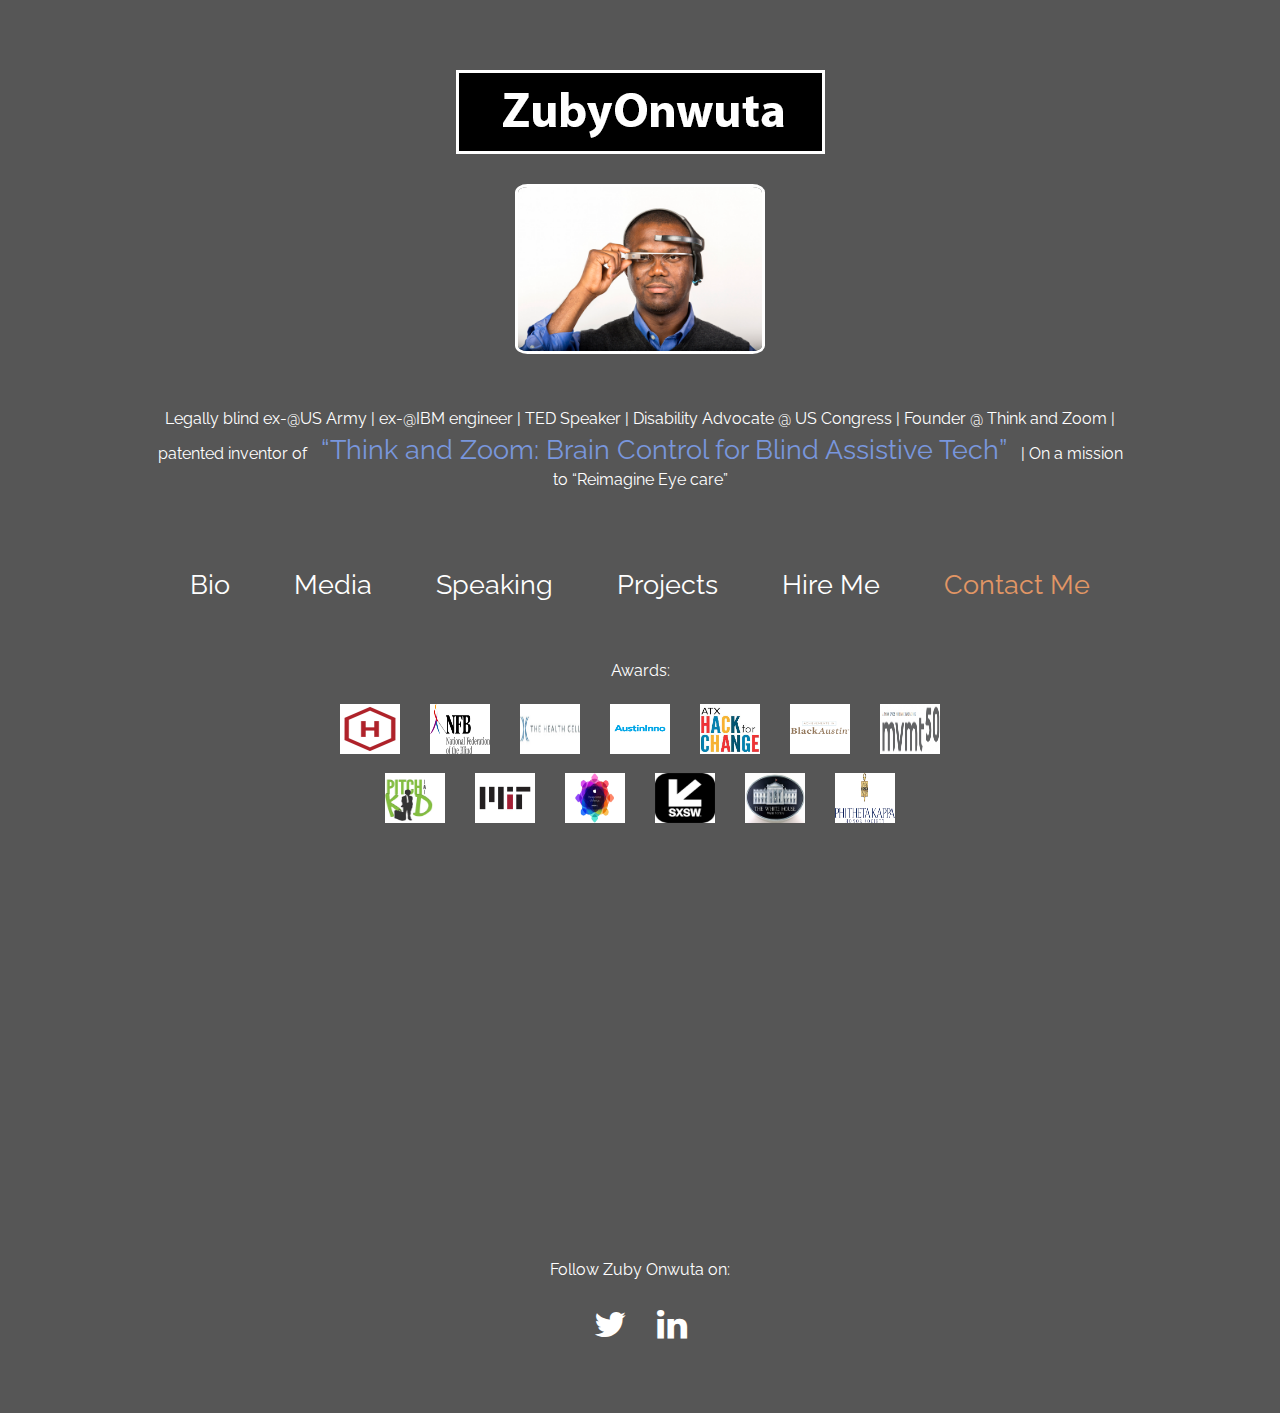
==== index.html @ 1a158c96 "first commit for all files" ====
<!DOCTYPE html>
<head>
  <!--[if IE 8]> <html lang="en" class="ie8"> <![endif]-->  
  <!--[if IE 9]> <html lang="en" class="ie9"> <![endif]-->  
  <!--[if !IE]><!--> <html lang="en"> <!--<![endif]-->
  <meta http-equiv="Content-Type" content="text/html; charset=UTF-8">
  <title>Zuby Onwuta</title>

  <!-- Meta -->
  <meta charset="utf-8">
  <meta http-equiv="X-UA-Compatible" content="IE=edge">
  <meta name="viewport" content="width=device-width, initial-scale=1.0">
  <meta name="description" content="">
  <meta name="author" content="">    
  <link rel="shortcut icon" href="">  

  <!-- Global CSS -->
  <link rel="stylesheet" href="assets/css/bootstrap.min.css">   

  <!-- Plugins CSS -->    
  <link href="assets/fonts/font-awesome-4/css/font-awesome.min.css" rel="stylesheet">
  <link rel="stylesheet" href="assets/css/flexslider.css">

  <!-- Site CSS -->
  <link rel="stylesheet" href="assets/css/styles.css">
  <link href='http://fonts.googleapis.com/css?family=Raleway:400,300,200,500,600,700' rel='stylesheet' type='text/css'>

  <!-- HTML5 shim and Respond.js IE8 support of HTML5 elements and media queries -->
    <!--[if lt IE 9]>
      <script src="https://oss.maxcdn.com/libs/html5shiv/3.7.0/html5shiv.js"></script>
      <script src="https://oss.maxcdn.com/libs/respond.js/1.4.2/respond.min.js"></script>
      <![endif]-->
    </head>
    <body class="main-page">
      <div class="wrapper">
        <div class="activity-page container">
          <div class="row">

            <div class="activity-wrapper">
             <div class="page-title text-center logo-wrap">
              <a href="index.html">
                <img src = "assets/images/logo.png">
              </a>
            </div>

            <div class="profile-pic">
              <img src="assets/images/zubypic.jpg" class="dp" alt="Photo of Zuby Onwuta">
            </div>

            <div class="link-wrapper description">
              <ul>
               <li>
                Legally blind ex-@US Army | ex-@IBM engineer | 
                TED Speaker | Disability Advocate @ US Congress | Founder @ Think and Zoom | patented inventor of <a href="https://blndedmedia.com/legally-blind-vetern-patents-brain-control-tool/">“Think and Zoom: Brain Control for Blind Assistive Tech”</a> | On a mission to “Reimagine Eye care” 
              </li>
            </ul>
          </div>

        <div class="link-wrapper">
          <ul>
            <li>
              <a href="bio.html" target = "_self">Bio</a>
            </li>
            <li>
              <a href="articles.html" target = "_self">Media</a>
            </li>
            <li>
              <a href="speaking.html" target = "_self">Speaking</a>
            </li>
            <li>
              <a href="projects.html" target = "_self">Projects</a>
            </li>
            <li>
              <a href="hire.html" target = "_self">Hire Me</a>
            </li>
            <li>
              <a href="https://goo.gl/forms/Ng0F8QT2XyTy3moc2" target = "_self" style="color: #e29665;">Contact Me</a>
            </li>
          </ul> 
        </div>

        <div class="soc-icons" style="margin-bottom: 50px;">
          <center>
              <p>
               Awards:
              </p>
              <ul>
                <li>
                  <a href="speaking.html#Awards"><img src="assets/images/hive.png" class="award-icon"></a>
                </li>
                <li>
                  <a href="speaking.html#Awards"><img src="assets/images/nfb_logo_color.gif" class="award-icon"></a>
                </li>
                <li>
                  <a href="speaking.html#Awards"><img src="assets/images/cell.jpeg" class="award-icon"></a>
                </li>
                <li>
                  <a href="speaking.html#Awards"><img src="assets/images/austinblue.png" class="award-icon"></a>
                </li>
                <li>
                  <a href="speaking.html#Awards"><img src="assets/images/hack.jpeg" class="award-icon"></a>
                </li>
                <li>
                  <a href="speaking.html#Awards"><img src="assets/images/austinxx.png" class="award-icon"></a>
                </li>
                <li>
                  <a href="speaking.html#Awards"><img src="assets/images/pitchblack.png" class="award-icon"></a>
                </li>
              </ul>

          </center>
          <center>
              <ul>
                <li>
                  <a href="speaking.html#Awards"><img src="assets/images/pitchakid.jpg" class="award-icon"></a>
                </li>
                <li>
                  <a href="speaking.html#Awards"><img src="assets/images/MIT3.jpg" class="award-icon"></a>
                </li>
                <li>
                  <a href="speaking.html#Awards"><img src="assets/images/topic-wwdc-2015.jpg" class="award-icon"></a>
                </li>
                <li>
                  <a href="speaking.html#Awards"><img src="assets/images/XSXW.jpeg" class="award-icon"></a>
                </li>
                <li>
                  <a href="speaking.html#Awards"><img src="assets/images/wh.jpg" class="award-icon"></a>
                </li>
                <li>
                  <a href="speaking.html#Awards"><img src="assets/images/PhiThetaKappa.png" class="award-icon"></a>
                </li>
              </ul>

          </center>
        </div>

        <div class="vids" style="margin-bottom: 30px;">
          <div class="col-md-6">
            <!-- displays youtube channel for zubyonwuta -->
            ​<iframe width="470" height="325" src="https://www.youtube.com/embed/videoseries?list=UUQDlEUTzfnm-e0fxmAAr1wQ" frameborder="0" allow="autoplay; encrypted-media" allowfullscreen style="margin-bottom: 50px;"></iframe> 
          </div>
          <div class="col-md-6">
            <!-- displays youtube channel for Thinkandzoom -->
            ​<iframe width="470" height="325" src="https://www.youtube.com/embed/videoseries?list=UU9BymbuMpeyjeSW3FnrECHg" frameborder="0" allow="autoplay; encrypted-media" allowfullscreen style="margin-bottom: 50px;"></iframe>
          </div>
        </div>



        <div class="soc-icons">
         <center>
           <p>
             Follow Zuby Onwuta on:
           </p>
           <ul>

             <li>
              <a href="https://twitter.com/ZubyOnwuta" target="_blank"><i class = "fa fa-twitter"></i></a>
            </li>
            <li>
              <a href="https://www.linkedin.com/in/zubyonwuta" target="_blank"><i class = "fa fa-linkedin"></i></a>
            </li>
          </ul>

        </center>
      </div>
    </div>     
  </div>  
</div>
</div>              
<script type="text/javascript" src="assets/js/jquery-1.11.1.min.js"></script>
<script type="text/javascript" src="assets/js/jquery-migrate-1.2.1.min.js"></script>
<script type="text/javascript" src="assets/js/bootstrap.min.js"></script> 
<script type="text/javascript" src="assets/js/bootstrap-hover-dropdown.min.js"></script>     
<script type="text/javascript" src="assets/js/main.js"></script>
</body>
</html>
---- assets/css/styles.css ----
body{
  font-family: Raleway, arial, sans-serif;
  color: #444444;
  font-size: 16px;
  -webkit-font-smoothing: antialiased;
  -moz-osx-font-smoothing: grayscale;
}

h1, h2, h3, h4, h5, h6, a, p{
  font-family: Raleway, arial, sans-serif;
}

p {
  margin-bottom: 15px;
  line-height: 1.5;
}
a {
  color: #ec6952;
  -webkit-transition: all 0.4s ease-in-out;
  -moz-transition: all 0.4s ease-in-out;
  -ms-transition: all 0.4s ease-in-out;
  -o-transition: all 0.4s ease-in-out;
}
a:hover {
  text-decoration: underline;
  color: #e74124;
}
.btn,
a.btn {
  -webkit-transition: all 0.4s ease-in-out;
  -moz-transition: all 0.4s ease-in-out;
  -ms-transition: all 0.4s ease-in-out;
  -o-transition: all 0.4s ease-in-out;
  font-weight: bold;
}

.btn{
  -webkit-border-radius: 3px !important;
  -moz-border-radius: 3px !important;
  -ms-border-radius: 3px !important;
  -o-border-radius: 3px !important;
  border-radius: 3px !important;
}
.btn .fa,
a.btn .fa {
  color: #fff;
  margin-right: 5px;
}
a.btn-cta,
.btn-cta {
  padding: 16px 42px;
}
a.btn-cta-primary,
.btn-cta-primary {
  border: 1px solid #d6a73a;
  background: #d6a73a;
  font-weight: bold;
  color: #fff;
  font-size: 19px;
  padding: 14px 44px !important;
  -webkit-border-radius: 50px !important;
  -moz-border-radius: 50px !important;
  border-radius: 50px !important;
}

.button-margin{
    margin: 5px !important;
}

a.btn-cta-primary:hover,
.btn-cta-primary:hover {
  background: #B38A58;
  border: 1px solid #B38A58;
  color: #fff;
}
a.btn-cta-secondary,
.btn-cta-secondary {
  background: none;
  border: 1px solid #ec6952;
  color: #ec6952;
}
a.btn-cta-secondary:hover,
.btn-cta-secondary:hover {
  background: #B38A58;
  border: 1px solid #B38A58;
  color: #fff;
}
a.btn-ghost,
.btn-ghost {
  background: none;
  border: 1px solid #fff;
  color: #fff !important;
  padding: 8px 20px;
  vertical-align: middle;
}
a.btn-ghost:hover,
.btn-ghost:hover {
  background: #4a6781;
  border: 1px solid #4a6781;
  color: #fff;
}
a.btn-ghost .fa,
.btn-ghost .fa {
  margin-right: 10px;
  font-size: 22px;
}
a.btn-ghost .text,
.btn-ghost .text {
  position: relative;
  top: -2px;
}
.highlight {
  color: #ec6952;
}

.input-controls{
    display: block;
    width: 100%;
    height: 48px !important;
    padding: 14px 12px;
    font-size: 14px;
    line-height: 1.42857143;
    color: #555;
    background-color: #fff;
    background-image: none;
    border: 2px solid #ccc;
    border-radius: 4px;
    margin-bottom: 20px;
}

.bootstrap-select.btn-group .dropdown-menu{
   height: 150px !important;
}

.textarea-controls{
    display: block;
    width: 100%;
    height: 148px !important;
    padding: 14px 12px;
    font-size: 14px;
    line-height: 1.42857143;
    color: #555;
    resize: none;
    background-color: #fff;
    background-image: none;
    border: 2px solid #ccc;
    border-radius: 4px;
    margin-bottom: 14px;
}

.textarea-controls2{
    display: block;
    width: 100%;
    height: 80px !important;
    padding: 14px 12px;
    font-size: 14px;
    line-height: 1.42857143;
    color: #555;
    resize: none;
    background-color: #f6f6f6;
    background-image: none;
    border: 2px solid #ccc;
    border-radius: 4px;
}

.textarea-controls2:focus{
    display: block;
    width: 100%;
    height: 80px !important;
    padding: 14px 12px;
    font-size: 14px;
    line-height: 1.42857143;
    color: #555;
    resize: none;
    background-color: #fff;
    background-image: none;
    border: 2px solid #ccc;
    border-radius: 4px;
}



.form-control {
  -webkit-box-shadow: none;
  -moz-box-shadow: none;
  box-shadow: none;
  height: 40px;
  border-color: #eeeeee;
}
.form-control::-webkit-input-placeholder {
  /* WebKit browsers */
  color: #a6a6a6;
}
.form-control:-moz-placeholder {
  /* Mozilla Firefox 4 to 18 */
  color: #a6a6a6;
}
.form-control::-moz-placeholder {
  /* Mozilla Firefox 19+ */
  color: #a6a6a6;
}
.form-control:-ms-input-placeholder {
  /* Internet Explorer 10+ */
  color: #a6a6a6;
}
.form-control:focus {
  border-color: #e1e1e1;
  -webkit-box-shadow: none;
  -moz-box-shadow: none;
  box-shadow: none;
}
.text-highlight {
  color: #952410;
}
input[type="submit"],
input[type="button"] {
  appearance: none;
  /* for mobile safari */
}
#topcontrol {
  background: #5d80a1;
  color: #fff;
  text-align: center;
  display: inline-block;
  width: 35px;
  height: 35px;
  border: none;
  -webkit-border-radius: 50%;
  -moz-border-radius: 50%;
  -ms-border-radius: 50%;
  -o-border-radius: 50%;
  border-radius: 50%;
  -moz-background-clip: padding;
  -webkit-background-clip: padding-box;
  background-clip: padding-box;
  -webkit-transition: all 0.4s ease-in-out;
  -moz-transition: all 0.4s ease-in-out;
  -ms-transition: all 0.4s ease-in-out;
  -o-transition: all 0.4s ease-in-out;
  z-index: 30;
}
#topcontrol:hover {
  background: #384d60;
}
#topcontrol .fa {
  position: relative;
  top: 3px;
  font-size: 25px;
}
.video-container iframe {
  max-width: 100%;
}
/* ======= Header ======= */
.header {
  color: #fff;
  width: 100%;
  position: relative;
  z-index: 40;
  height: 80px;
  background: #45392e;
    border-bottom: 3px solid #271D14;
}
.header.navbar-fixed-top {
  min-height: 80px;
  top: 0;
}
.header.navbar-fixed-top .main-nav .nav .nav-item a {
  color: #ffffff;
  font-weight: bold;
  -webkit-opacity: 1;
  -moz-opacity: 1;
  opacity: 1;
}
.header.navbar-fixed-top .main-nav .nav .nav-item.nav-item-cta a.btn-cta-secondary {
  background: #ff8c56;
  border-color: #ff8c56;
}
.header.navbar-fixed-top .main-nav .nav .dropdown-menu a {
  color: #333;
}
.header h1.logo {
  font-family: "Roboto Slab", arial, sans-serif;
  margin-top: 0;
  margin-bottom: 0;
  font-weight: bold;
  font-size: 15px;
  float: left;
  padding-top: 3px;
}
.header h1.logo a {
  color: #fff;
  padding: 7px;
  display: inline-block;
  text-align: center;
  line-height: 1.4;
  max-width: 257px;
  /*background: #ec6952;*/
  -webkit-border-top-right-radius: 0;
  -webkit-border-bottom-right-radius: 4px;
  -webkit-border-bottom-left-radius: 4px;
  -webkit-border-top-left-radius: 0;
  -moz-border-radius-topright: 0;
  -moz-border-radius-bottomright: 4px;
  -moz-border-radius-bottomleft: 4px;
  -moz-border-radius-topleft: 0;
  border-top-right-radius: 0;
  border-bottom-right-radius: 4px;
  border-bottom-left-radius: 4px;
  border-top-left-radius: 0;
  -moz-background-clip: padding;
  -webkit-background-clip: padding-box;
  background-clip: padding-box;
  -webkit-transition: color 0.4s ease-in-out;
  -moz-transition: color 0.4s ease-in-out;
  -ms-transition: color 0.4s ease-in-out;
  -o-transition: color 0.4s ease-in-out;
  position: relative;
  font-size: 20px;
}

.header h1.logo a img{
  max-width: 100%;
}

.header h1.logo a:hover {
  text-decoration: none;
}
.header h1.logo .logo-title {
  vertical-align: middle;
  line-height: 1.6;
}
.header .main-nav {
  margin-top: 16px;
}
.header .main-nav .navbar-toggle {
  margin-right: 0;
  margin-top: 0;
  background: none;
  position: absolute;
  right: 10px;
  top: 20px;
  border: 2px solid #fff;
}
.header .main-nav .navbar-toggle:focus {
  outline: none;
}
.header .main-nav .navbar-toggle .icon-bar {
  background-color: rgba(255, 255, 255, 0.6);
  height: 3px;
}
.header .main-nav .navbar-toggle:hover .icon-bar {
  background-color: #fff;
}
.header .main-nav .nav .nav-item {
  font-weight: normal;
  text-transform: uppercase;
  font-size: 13px;
  margin-right: 15px;
}
.header .main-nav .nav .nav-item.active a {
  color: #ec6952;
  background: none;
  font-weight: bold;
}
.header .main-nav .nav .nav-item.nav-item-cta a.btn-cta-secondary {
  border: 1px solid #ff8c56;
  background: #ff8c56;
  color: #fff;
  padding: 8px 10px;
  margin-top: 5px;
  font-weight: bold;
  font-size: 13px;
}
.header .main-nav .nav .nav-item.nav-item-cta a.btn-cta-secondary:hover {
  border: 1px solid #ec6952;
  background: #ec6952;
}
.header .main-nav .nav .nav-item a {
  color: #ffffff;
  font-weight: bold;
  font-size: 14px;
}
.header .main-nav .nav .nav-item a:hover {
  color: #ffffff;
  background: none;
}
.header .main-nav .nav .nav-item a:focus {
  outline: none;
  background: none;
}
.header .main-nav .nav .nav-item a:active {
  outline: none;
  background: none;
}
.header .main-nav .nav .nav-item.active {
  color: #ec6952;
}
.header .main-nav .nav .nav-item.last {
  margin-right: 0;
}
.header .main-nav .nav.active {
  position: relative;
}
.header .main-nav .nav.active > a {
  background: #e74124;
  color: #fff;
  color: rgba(255, 255, 255, 0.8);
}
.header .main-nav .nav.active > a:before {
  content: "\f0d8";
  position: absolute;
  bottom: -8px;
  left: 0;
  text-align: center;
  font-family: FontAwesome;
  display: block;
  font-size: 12px;
  width: 100%;
}

.mini-text{
   text-align: center;
font-size: 16px;
padding-bottom: 2px;
font-weight: 600;

}

.resources-wrapper{
  border: 1px solid #f6f6f6;
  margin: 10px 0px;
  min-height: 200px;
  padding: 10px 0px 20px 0;
}

.resource-title {
background: #f6f6f6;
padding: 11px 11px 15px;
font-weight: bold;
font-size: 22px;
margin-top: 0px;
color: #047ea7;
}

.course-desc {
margin: 10px;
font-size: 15px;
}

.vid-wrapper{
padding: 20px;
text-align: center;
border: 1px solid #e8e8e8;
background: #f2f2f2;
margin: 10px;
}

.outline-wrapper{
  padding: 4px;
text-align: left;
border: 1px solid #f6f6f6;
margin: 10px;
overflow: hidden;
}

.outline-wrapper h5{
 font-weight: bold;
 color: #333;
 margin-left: 10px;
}

.outline-wrapper p{
 font-weight: normal;
 color: #333;
 margin-left: 10px;
}


.folders-wrapper{
  padding: 4px;
text-align: center;
border: 1px solid #f6f6f6;
margin: 10px;
overflow: hidden;
background: #f6f6f6;
}

.folders-wrapper div div{
  padding: 20px;
 text-align: center;
 border: 1px solid #e8e8e8;
 background: #ffffff;
 margin: 10px 0;
 -webkit-border-radius: 5px;
-moz-border-radius: 5px;
border-radius: 5px;
}

.folders-wrapper div div a{
  color: #999;
  text-decoration: none;
}

.folder-icon {
font-size: 153px;
color: #999;
}

.folder-icon:hover{
  color: #ec6952;
}

.file-link{
  margin: 12px;
  color: #333;
  text-decoration: none;
}


.file-link:hover{
  margin: 12px;
  color: #ec6952;
  text-decoration: none;
}

.view-summary-link{
  margin: 12px;
  color: #333;
  text-decoration: none;
}

.view-summary-link:hover{
  margin: 12px;
  color: #ec6952;
  text-decoration: none;
}

.folder-name{
  margin: 12px;
  color: #333;
  font-weight: bold;
  text-decoration: none;
}

.folder-name:hover{
  margin: 12px;
  color: #ec6952;
  font-weight: bold;
  text-decoration: none !important;
}

.setting-form-wrap h1{
  border-bottom: 1px solid #e8e8e8;
  padding-bottom: 14px;
  margin-bottom: 19px;

}


.add-task-form {
  border: 1px solid #e8e8e8;
  padding: 28px;
  background: #ffffff;
  margin: 13px;
  -webkit-border-radius: 6px;
-moz-border-radius: 6px;
border-radius: 6px;
}

.enrolled-user-img {
width: 40px;
height: 40px;
margin-right: 10px;
border: 4px solid #ec6952;
-webkit-border-radius: 360px;
-moz-border-radius: 360px;
border-radius: 360px;
}

.modal-body {
  background: #f6f6f6;
}

.tb-margin{
  margin: 10px;
}

.table-bordered>thead>tr>th, .table-bordered>tbody>tr>th, .table-bordered>tfoot>tr>th, .table-bordered>thead>tr>td, .table-bordered>tbody>tr>td, .table-bordered>tfoot>tr>td {
border: 1px solid #f6f6f6;
}
.table>thead>tr>th {
vertical-align: bottom;
border-bottom: 2px solid #f6f6f6;
}

.table>thead>tr>th, .table>tbody>tr>th, .table>tfoot>tr>th, .table>thead>tr>td, .table>tbody>tr>td, .table>tfoot>tr>td {
vertical-align: baseline !important;
}

.table-bordered {
border: 2px solid #f6f6f6;
}

.file-link i{
  margin-right: 5px;
  font-size: 29px;
}


.add-btn{
float: right;
font-size: 15px;
background: #ec6952;
color: #fff;
text-decoration: none;
-webkit-border-radius: 3px;
-moz-border-radius: 3px;
border-radius: 3px;
padding: 7px 13px;
}

.add-btn:hover{
float: right;
font-size: 15px;
background: #047ea7;
color: #fff;
text-decoration: none;
-webkit-border-radius: 3px;
-moz-border-radius: 3px;
border-radius: 3px;
padding: 7px 13px;
}

.mini-text2{
   text-align: center;
font-size: 16px;
padding-bottom: 2px;
font-weight: 100;
color: #333;

}

.buz-main-wrap {
padding: 0px;
min-height: 103px;
overflow: hidden;
margin-top: 13px;
}

.buz-main-wrap ul {
display: block;
padding-left: 0px;
}


.buz-main-wrap ul li:first-child {
border-top: none;
}

.buz-main-wrap ul li {
display: block;
list-style: none;
border-bottom: 1px solid #e8e8e8;
border-top: 1px solid #e8e8e8;
}

.buz-main-wrap ul li.active a {
display: block;
color: #ffffff;
list-style: none;
font-weight: bold;
font-size: 15px;
}

.buz-main-wrap ul li.active a {
  border: none !important;
}

.nav-tabs>li.active>a {
background: #1d1c1c !important;
font-weight: bold;
font-size: 18px;
color: #ffffff !important;
padding: 15px;
}

.nav-tabs>li.active>a:hover {
background: #1d1c1c !important;
font-weight: bold;
font-size: 18px;
color: #ffffff !important;
border: none !important;

}

.nav-tabs>li.active>a:visited {
background: #1d1c1c !important;
font-weight: bold;
font-size: 18px;
color: #ffffff !important;
border: none !important;

}

.nav-tabs>li.active>a:focus {
background: #1d1c1c !important;
font-weight: bold;
font-size: 18px;
color: #ffffff !important;
padding: 15px;
border: none !important;
}

.nav-tabs>li>a:hover {
  border-color: none !important;
}

.week-select{
  width: 100% !important;
  height: 40px;
  margin-bottom: 10px !important;
}

.category-select{
  width: 100% !important;
  height: 40px;
  margin-bottom: 10px !important;
}

.dropdown-menu>.active>a, .dropdown-menu>.active>a:hover, .dropdown-menu>.active>a:focus {
color: #fff;
text-decoration: none;
background-color: #BD9A70;
outline: 0;
}

.btn-default:hover, .btn-default:focus, .btn-default:active, .btn-default.active, .open>.dropdown-toggle.btn-default {
color: #333;
background-color: #ffffff;
border-color: #e8e8e8;
}

.btn-default {
color: #666 !important;
background: #fff;
border: 2px solid #e8e8e8;
height: 48px !important;

}

.filter-option{
   color: #999 !important;
   font-weight: normal;
   font-size: 16px;
}


.active-user-img{
  padding: 6px !important;
}

.active-user-img img{
width: 40px;
height: 40px;
margin-right: 10px;
border: 4px solid #ffffff;
-webkit-border-radius: 360px;
-moz-border-radius: 360px;
border-radius: 360px;
}

.header .main-nav .nav.active > a.dropdown-toggle:before {
  display: none;
}
.header .main-nav .nav.open a {
  background: none;
}
.header .main-nav .nav .dropdown-menu {
  -webkit-border-radius: 4px;
  -moz-border-radius: 4px;
  -ms-border-radius: 4px;
  -o-border-radius: 4px;
  border-radius: 4px;
  -moz-background-clip: padding;
  -webkit-background-clip: padding-box;
  background-clip: padding-box;
  margin: 0;
  border: none;
  text-transform: none;
  min-width: 180px;
  background: #ffffff;
}
.header .main-nav .nav .dropdown-menu:before {
  content: "";
  display: block;
  width: 0;
  height: 0;
  border-left: 10px solid transparent;
  border-right: 10px solid transparent;
  border-bottom: 10px solid #ffffff;
  position: absolute;
  right: 30px;
  top: -10px;
}
.header .main-nav .nav .dropdown-menu a {
  padding: 8px 20px;
  color: #333;
  -webkit-opacity: 1;
  -moz-opacity: 1;
  opacity: 1;
}
.header .main-nav .nav .dropdown-menu a:hover {
  background: #d6a73a;
  color: #fff;
}
/* Override bootstrap default */
.nav .open > a,
.nav .open > a:hover,
.nav .open > a:focus {
  background: none;
}
/* ======= Headline Background & Slideshow ======= */
.bg-slider-wrapper {
  content: "";
  position: fixed;
  width: 100%;
  top: 0;
  left: 0;
  height: 680px;
  background: #373737;
}
.bg-slider-wrapper .flexslider {
  margin: 0;
  -webkit-box-shadow: none;
  -moz-box-shadow: none;
  box-shadow: none;
  border: none;
  -webkit-border-radius: 0;
  -moz-border-radius: 0;
  -ms-border-radius: 0;
  -o-border-radius: 0;
  border-radius: 0;
  -moz-background-clip: padding;
  -webkit-background-clip: padding-box;
  background-clip: padding-box;
}
.bg-slider-wrapper .flexslider .slide {
  display: block;
  height: 680px;
}
.bg-slider-wrapper .flexslider .slide.slide-1 {
  background: #253340 url('../images/nimde-hero.png') no-repeat 50% top;
  -webkit-background-size: cover;
  -moz-background-size: cover;
  -o-background-size: cover;
  background-size: cover;
}
.bg-slider-wrapper .flexslider .slide.slide-2 {
  background: #253340 url('../images/slider1a.png') no-repeat 50% top;
  -webkit-background-size: cover;
  -moz-background-size: cover;
  -o-background-size: cover;
  background-size: cover;
}
.bg-slider-wrapper .flexslider .slide.slide-3 {
  background: #253340 url('../images/slider1.png') no-repeat 50% top;
  -webkit-background-size: cover;
  -moz-background-size: cover;
  -o-background-size: cover;
  background-size: cover;
}
.bg-slider-wrapper .flexslider .flex-control-nav {
  z-index: 30;
  bottom: 30px;
  position: relative;
}
.bg-slider-wrapper .flexslider .flex-control-nav li a {
  background: #999999;
}
.bg-slider-wrapper .flexslider .flex-control-nav li a.flex-active {
  background: #bfbfbf;
}
.headline-bg {
  position: absolute;
  width: 100%;
  top: 0;
  left: 0;
  height: 500px;
  background: #253340 url('../images/bg-header-small-1.jpg') no-repeat 50% top;
  -webkit-background-size: cover;
  -moz-background-size: cover;
  -o-background-size: cover;
  background-size: cover;
}
.headline-bg.pricing-headline-bg {
  background-image: url('../images/bg-header-small-2.jpg');
}
.headline-bg.contact-headline-bg {
  background-image: url('../images/bg-header-small-3.jpg');
}
.headline-bg.about-headline-bg {
  background-image: url('../images/bg-header-small-4.jpg');
}
/* ======= Promo ======= */
.promo {
  padding-top: 120px;
  position: relative;
  color: #fff;
  margin-bottom: 80px;
  height: 466px;
  z-index: 10;
}
.promo .title {
  font-size: 52px;
  margin-bottom: 8px;
  margin-top: 0;
  font-weight: 900;
  text-shadow: none;
  text-transform: uppercase;
}
.promo.section .intro {
  /*max-width: 600px;*/
  margin: 0 auto;
  margin-bottom: 30px;
  text-align: left;
float: left;
display: block;
clear: both;
font-size: 31px;
line-height: 1.1;
padding-right: 62px;
color: #ffffff !important;
font-weight: normal;
}

.button-p {
    clear: both;
}

.promo .btn-cta {
  font-size: 22px;
}
.promo .btn-link {
  color: #fff;
  font-weight: bold;
  text-transform: uppercase;
  font-size: 12px;
  -webkit-opacity: 0.7;
  -moz-opacity: 0.7;
  opacity: 0.7;
  text-decoration: none;
}
.promo .btn-link:hover {
  -webkit-opacity: 1;
  -moz-opacity: 1;
  opacity: 1;
  text-decoration: none;
}
.promo .btn-link:focus {
  outline: none;
}
.promo .btn-link .fa {
  margin-right: 5px;
  font-size: 18px;
  position: relative;
  top: 2px;
}
/* ======= sections-wrapper ======= */
.sections-wrapper {
  background: #fff;
  z-index: 20;
  position: relative;
}
.section .intro {
  max-width: 700px;
  margin: 0 auto;
  margin-bottom: 60px;
  color: #fff;
  font-size: 27px;
line-height: 1.2;
padding-right: 62px;
}
.section-on-bg .title {
  color: #fff;
}
.section-on-bg .intro {
  color: #fff;
  -webkit-opacity: 0.8;
  -moz-opacity: 0.8;
  opacity: 0.8;
}

/*========= header animation ==========*/

.animated2{
  -webkit-animation-duration:.4s;
  animation-duration:.4s;
  -webkit-animation-delay:0s;
  animation-delay:0s;
  -webkit-animation-fill-mode:both;
  animation-fill-mode:both
}

@-webkit-keyframes fadeOut{0%
  {opacity:1}100%{opacity:0}}
@keyframes fadeOut{0%{opacity:1}100%{opacity:0}}
.fadeOut{-webkit-animation-name:fadeOut;animation-name:fadeOut}
/* ======================================*/


/* ======= the-main-section ======= */
.lecturers-wrapper{
   padding-top: 80px;
  padding-bottom: 50px;
  background: #fff;/*
  border-bottom: 1px solid #e8e8e8;*/

}


.cos-wrapper-top{
  border-width: 0 0 60px 2880px;
border-style: solid solid solid dashed;
border-color: transparent transparent #f6f6f6 transparent;
margin-top: -62px;
border-left-width: 1279px;
}


.students-wrapper{
   padding-top: 80px;
  padding-bottom: 50px;
  background: #047ea7;

}

.students-wrapper-top{
  border-width: 0 0 60px 2880px;
border-style: solid solid solid dashed;
border-color: transparent transparent #047ea7 transparent;
margin-top: -62px;
border-left-width: 1279px;
}


.students-wrapper-down{
  border-width: 0 2880px 60px 0;
border-style: solid dashed solid solid;
border-color: transparent #047ea7 transparent transparent;
border-right-width: 1281px;
position: absolute;
}


.client-wrapper{
   padding-top: 60px;
  padding-bottom: 40px;
  background: #f6f6f6;

}

.recruiter-wrapper{
   padding-top: 60px;
  padding-bottom: 60px;
  background: #f6f6f6 url('../images/recruiter-bg.png') no-repeat;

}

.recruit-element-wrap{
    background: rgb(4, 172, 187);
    margin: 0px 20px;
    padding: 20px 60px;
    border-top: 8px solid rgb(47, 64, 82);
    text-align: left;
}

.activity-num {
   font-weight: 900;
   font-size: 70px;
   color: #ffffff;
   margin-bottom: 0px;
   margin-top: 0px;
}

.course-wrapper{
   padding-top: 100px;
  padding-bottom: 45px;
  background: #f6f6f6;

}


.leverage-text {
   font-size: 24px;
   color: #333;
   margin: 2px auto;
   text-align: center;
}

.leverage-text-small{
   font-size: 16px;
   color: #333;
   font-weight: 100;
   text-align: center;
}

.activity-num-text{
   font-weight: 100px;
   font-size: 18px;
   color: #ffffff;
}

.stud-wrapper{
   padding-top: 150px;
   padding-bottom: 150px;
   background: #ffffff url("../images/nimde-student.png") no-repeat;
   background-size: cover;

}

.lect-wrapper{
   padding-top: 110px;
   padding-bottom: 110px;
   background: #ffffff url("../images/lecturer.png") no-repeat;
   background-size: cover;

}

.serv-details h4{
   font-size: 18px;
color: #333;
font-weight: bold;
margin-bottom: 5px;

}

.serv-details p{
   font-size: 17px;
color: #333;
font-weight: 400;
line-height: 1.3;
}

.fr-serv-text {
   font-size: 39px !important;
  line-height: 1.1 !important;
  font-weight: bold !important;
  color: #ffffff !important;
}

.fr-serv-text-small{
   font-size: 20px !important;
   color: #ffffff !important;
   font-weight: 500 !important;
}

.the-main-section .title {
  font-size: 43px;
  font-weight: bold;
  margin-top: 0;
  color: #333;
  font-family: Raleway, Arial, sans-serif;
}

.recruit-btn {
display: block;
text-align: center;
width: 48%;
margin: 10px auto;
font-weight: bold;
font-size: 19px;
padding: 18px !important;
clear: both;
cursor: pointer;
color: white !important;
background: #FF3366;
/*-webkit-border-radius: 5px !important;
-moz-border-radius: 5px !important;
border-radius: 5px !important;*/
}


.recruit-btn:hover {
  background: #f42156;
  color: #FFFFFF;
  text-decoration: none;
  transition: all 0.35s ease-in-out;
}

.fr-pro-img{
   width: 40px;
   height: 40px;
   margin-right: 10px;
   border: 4px solid #ff8c56;
   -webkit-border-radius: 360px;
      -moz-border-radius: 360px;
      border-radius: 360px;
}

.testi-msg-text{
    color: #ffffff;
}

.testi-msg-text2{
    color: #333;
    font-size: 16px;
    padding: 20px 40px;
}


    .thumbs {
      width: 100%;
      float: left;
      overflow: hidden;
      position: relative;
      margin-bottom: 21px;
    }

    .thumbs:hover {
      width: 100%;
      float: left;
      overflow: hidden;
      position: relative;
      margin-bottom: 21px;
    }

    .thumbs img{
      width: 270px;
      height: 200px;
    }

    .thumbs a {
      /*background-color: rgba(0, 0, 0, 0.7);*/
      bottom: -200px;
      color: white;
      left: 0;
      opacity: 0;
      position: absolute;
      right: 0;
      text-align: center;
      text-transform: uppercase;
      top: 0;
      z-index: 100;
    }

    .thumbs a span.title {
      display: table;
      width: 100%;
      height: 90%;
    }

    .thumbs a span.title span {
      font-family: 'Lato', sans-serif;
      font-size: 12.5px;
      font-weight: bold;
      color: #FFFFFF;

    }

    .thumbs a span.title span i{
      background: rgb(222, 101, 41);
      padding: 10px;
      -webkit-border-radius: 360px;
      -moz-border-radius: 360px;
      border-radius: 360px;
      width: 42px;
      height: 40px;

    }

    .cos-post-btn{
     padding: 13px 15px;
     background: #047ea7;
     height: 46px !important;
     margin-top: 76px;
     margin-left: 40px;
     border: 2px solid #ff8c56;
     margin-right: 40px;
     display: block;
     -webkit-border-radius: 5px !important;
    -moz-border-radius: 5px !important;
    border-radius: 5px !important;
   }


   .thumbs a:hover {
    bottom: 0;
    opacity: 1;
    transition: opacity 0.30s ease-in-out 0s, bottom 0.4s cubic-bezier(0.25, 0.500, 0, 1) 0s;
    -webkit-transition: opacity 0.30s ease-in-out 0s, bottom 0.4s cubic-bezier(0.25, 0.500, 0, 1) 0s;
  }

  .one-cos {
    margin-bottom: 30px;
    min-height: 274px;
    background: #ffffff;
    padding-bottom: 13px;
    margin: 20px auto;
    padding: 6px;
    border: 1px solid #e8e8e8;
     -webkit-border-radius: 5px !important;
    -moz-border-radius: 5px !important;
    border-radius: 5px !important;
  }


  .project-title a {
      font-size: 14px;
      text-decoration: none;
      font-weight: bold;
      color: #000;
  }

  .project-title a:hover {
      font-size: 14px;
      text-decoration: none;
      font-weight: bold;
      color: #047ea7;
  }

.cos-main-text{
font-size: 43px;
font-weight: bold;
margin-top: 0;
color: #333;
}

.one-course-details {
    margin: 20px;
    min-height: 24px;
    padding: 6px;
    overflow: hidden;
     -webkit-border-radius: 5px !important;
    -moz-border-radius: 5px !important;
    border-radius: 5px !important;
  }


.one-stud, .one-course {
    margin: 20px;
    min-height: 24px;
    background: #ffffff;
    padding: 6px;
    overflow: hidden;
    border: 1px solid #f6f6f6;
     -webkit-border-radius: 5px !important;
    -moz-border-radius: 5px !important;
    border-radius: 5px !important;
  }



.stud-profile-img-wrap{
   display: block;
   padding: 6px;
   text-align: center;
}

.stud-profile-img-wrap a img{
    -webkit-border-radius: 50%;
    -moz-border-radius: 50%;
    -ms-border-radius: 50%;
    -o-border-radius: 50%;
    border-radius: 50%;
    height: 140px;;
    width: 140px;
    border: 8px solid #e8e8e8;
}

.course-details-img-wrap{
   display: block;
   padding: 6px;
   text-align: center;
}

.course-details-img-wrap img{
  -webkit-border-radius: 50%;
    -moz-border-radius: 50%;
    -ms-border-radius: 50%;
    -o-border-radius: 50%;
    border-radius: 50%;
    height: 140px;
    width: 140px;
    border: 6px solid #ffffff;
}

.course-details-header{
  font-weight: bold;
  margin-top: 34px;
}

.course-details-actions{
  display: block;
  padding-left: 0px;
}

.course-details-btns{
  background: #ff8c56;
  padding: 10px;
  font-size: 14px;
  border:1px solid #ff8c56;
  font-weight: bold;
  color: #ffffff !important;
  -webkit-border-radius: 5px !important;
  -moz-border-radius: 5px !important;
  border-radius: 5px !important;
  text-decoration: none;
}

.course-details-btns:hover{
  background: #EF814D;
  padding: 10px;
  font-size: 14px;
  font-weight: bold;
  border:1px solid #EF814D;
  color: #ffffff !important;
  -webkit-border-radius: 5px !important;
  -moz-border-radius: 5px !important;
  border-radius: 5px !important;
  text-decoration: none;
}

.course-details-btns2{
  background: #047ea7;
  padding: 10px;
  font-size: 14px;
  border:1px solid #047ea7;
  font-weight: bold;
  color: #ffffff !important;
  -webkit-border-radius: 5px !important;
  -moz-border-radius: 5px !important;
  border-radius: 5px !important;
  text-decoration: none;
}

.course-details-btns2:hover{
  background: #037298;
  padding: 10px;
  font-size: 14px;
  border:1px solid #037298;
  font-weight: bold;
  color: #ffffff !important;
  -webkit-border-radius: 5px !important;
  -moz-border-radius: 5px !important;
  border-radius: 5px !important;
  text-decoration: none;
}

.course-details-actions li{
  display: inline-block;
  list-style: none;
  margin: 10px 0;
}


.course-img-wrap{
   display: block;
   padding: 6px;
   text-align: center;
}

.course-img-wrap a img{
   -webkit-border-radius: 5px;
    -moz-border-radius: 5px;
    -ms-border-radius: 5px;
    -o-border-radius: 5px;
    border-radius: 5px;
    height: 140px;
    width: 140px;
}

.stud-details{
   display: block;
   text-align: left;
   padding-left: 20px;
}

.stud-details a{
   color: #666;
   text-decoration: none;
   font-weight: bold;
   font-size: 23px;
}

.stud-details h3{
   color: #666;
   font-size: 17px;
   margin: 0px;
}

.stud-details h4{
   color: #666;
   font-size: 15px;
   margin: 6px 0;
}

.course-details-main{
   display: block;
   text-align: left;
}

.tutor-wrapper{
   border: 1px solid #e8e8e8;
   background: #ffffff;
   min-height: 100px;
   -webkit-border-radius: 5px;
    -moz-border-radius: 5px;
    -ms-border-radius: 5px;
    -o-border-radius: 5px;
    border-radius: 5px;
    margin-bottom: 6px;
}

.ta-wrapper{
   min-height: 100px;
    margin-bottom: 6px;
}


.tutor-bio{
  font-size: 14px;
  color: #333;
  margin-bottom: 0px !important;
}

.tutor-main-wrap {
background: #f6f6f6;
padding: 13px 13px 3px 13px;
}

.teaching-txt{
font-size: 15px;
font-weight: bold;
color: #047ea7;
}

.one-tutor{
  display: block;
  overflow: hidden;
  margin-bottom: 0px;
}

.one-tutor li{
   display: inline !important;
}

.one-tutor-details{
   width: 67%;
   overflow: hidden;
   float: right;
   padding: 3px;
}

.one-tutor li img{
   width: 73px;
   margin: 10px;
   border: 5px solid #ff8c56;
   -webkit-border-radius: 50%;
    -moz-border-radius: 50%;
    -ms-border-radius: 50%;
    -o-border-radius: 50%;
    border-radius: 50%;
}

.rev-wrapper {
border: 1px solid #e9e9e9;
background: #ffffff;
min-height: 100px;
-webkit-border-radius: 5px;
-moz-border-radius: 5px;
-ms-border-radius: 5px;
-o-border-radius: 5px;
border-radius: 5px;
margin-bottom: 31px;
}

.one-review{
  display: block;
  overflow: hidden;
  margin-bottom: 0px;
  padding-left: 0px;
}

.one-review li{
   display: inline !important;
}

.one-review-details{
   width: 77%;
   overflow: hidden;
   float: right;
   padding: 3px 15px 3px 0px;
}

.one-review li img{
   width: 73px;
   margin: 10px;
   border: 3px solid #ff8c56;
   -webkit-border-radius: 50%;
    -moz-border-radius: 50%;
    -ms-border-radius: 50%;
    -o-border-radius: 50%;
    border-radius: 50%;
}

.one-review-details h3{
  margin: 11px 0 2px 0;
font-size: 17px;
font-weight: bold;
}


.review-text {
font-size: 14px;
color: #333;
margin-bottom: 9px !important;
}


.one-ta{
  display: block;
  overflow: hidden;
  margin-bottom: 0px;
}

.one-ta li{
   display: block !important;
   border: 1px solid #e8e8e8;
   -webkit-border-radius: 5px;
    -moz-border-radius: 5px;
    -ms-border-radius: 5px;
    -o-border-radius: 5px;
    border-radius: 5px;
    background: #ffffff;
   margin: 6px 2px !important;
}

.one-ta li img{
   width: 56px;
   border: 3px solid #ff8c56;
   margin: 10px;
   -webkit-border-radius: 50%;
    -moz-border-radius: 50%;
    -ms-border-radius: 50%;
    -o-border-radius: 50%;
    border-radius: 50%;
}

.one-tutor-details h3 {
font-size: 19px;
margin: 0;
}

.course-details-main2{
   display: block;
   text-align: left;
}

.course-details{
   display: block;
   text-align: left;
   padding-left: 20px;
}

.course-details a{
   color: #047ea7;
   text-decoration: none;
   font-weight: bold;
   font-size: 21px;
}

.course-details h3{
   color: #666;
   font-size: 17px;
   margin: 0px;
}

.course-details h4{
   color: #666;
   font-size: 15px;
   margin: 6px 0;
}


.the-main-section .intro {
  color: #333;
  margin-bottom: 30px;
  font-size: 15px;
  font-weight: 100;
}
.the-main-section .item {
  padding: 20px 0;
}
.the-main-section .item.last-item {
  border-bottom: none;
}
.the-main-section .item .title {
  font-size: 26px;
  color: #333;
  margin-top: 0;
  margin-bottom: 15px;
  line-height: 1.4;
}
.the-main-section .item .desc {
  margin-bottom: 6px;
}

.the-main-section .item .desc p{
   font-weight: 100;
}
.the-main-section .item .desc .fa {
  margin-right: 5px;
}
.the-main-section .item .quote {
  position: relative;
}
.the-main-section .item .quote .quote-profile {
  position: absolute;
  left: 0;
}
.the-main-section .item .quote .quote-content {
  margin-left: 90px;
  background: #f5f5f5;
  border-left: 4px solid #e8e8e8;
  -webkit-border-radius: 4px;
  -moz-border-radius: 4px;
  -ms-border-radius: 4px;
  -o-border-radius: 4px;
  border-radius: 4px;
  -moz-background-clip: padding;
  -webkit-background-clip: padding-box;
  background-clip: padding-box;
  font-size: 14px;
  padding: 15px;
}
.the-main-section .item .quote .quote-content:before {
  content: "";
  display: block;
  width: 0;
  height: 0;
  border-top: 10px solid transparent;
  border-bottom: 10px solid transparent;
  border-right: 10px solid #e8e8e8;
  position: absolute;
  left: 80px;
  top: 25px;
}
.the-main-section .item .quote blockquote {
  border-left: none;
  font-style: italic;
  color: #666666;
  font-size: 16px;
  padding: 0;
  margin-bottom: 10px;
}
.the-main-section .item .quote .source {
  color: #999999;
  font-size: 13px;
  margin-bottom: 0;
}
.the-main-section .item .quote .source a {
  color: #999999;
}
.the-main-section .item .quote .source a:hover {
  color: #808080;
}
.the-main-section .figure {
  position: relative;
  text-align: center;
}
.the-main-section .figure .figure-caption {
  color: #b3b3b3;
  font-size: 13px;
  margin-top: 10px;
  text-align: center;
}
.the-main-section .figure .figure-caption a {
  color: #b3b3b3;
}
.the-main-section .figure .figure-caption a:hover {
  color: #ec6952;
}
.the-main-section .figure img {
  margin-left: auto;
  margin-right: auto;
}
.the-main-section .control {
  position: absolute;
  top: 120px;
  left: 50%;
  margin-left: -65px;
}
.the-main-section .control .play-trigger {
  color: #fff;
  background: rgba(0, 0, 0, 0.3);
  position: relative;
  width: 60px;
  height: 60px;
  border: 4px solid #fff;
  -webkit-border-radius: 50%;
  -moz-border-radius: 50%;
  -ms-border-radius: 50%;
  -o-border-radius: 50%;
  border-radius: 50%;
  -moz-background-clip: padding;
  -webkit-background-clip: padding-box;
  background-clip: padding-box;
  margin: 0 auto;
  text-align: center;
  -webkit-opacity: 0.9;
  -moz-opacity: 0.9;
  opacity: 0.9;
  -webkit-transition: all 0.4s ease-in-out;
  -moz-transition: all 0.4s ease-in-out;
  -ms-transition: all 0.4s ease-in-out;
  -o-transition: all 0.4s ease-in-out;
}
.the-main-section .control .play-trigger:active,
.the-main-section .control .play-trigger:focus {
  outline: none;
}
.the-main-section .control .play-trigger:hover {
  color: #fff;
  -webkit-opacity: 1;
  -moz-opacity: 1;
  opacity: 1;
  background: rgba(0, 0, 0, 0.6);
}
.the-main-section .control .play-trigger:hover .fa {
  cursor: pointer;
}
.the-main-section .control .play-trigger .fa {
  font-size: 26px;
  position: relative;
  left: 2px;
}
.the-main-section .feature-lead .title {
  font-weight: 300;
  font-size: 16px;
  margin-bottom: 15px;
}
/* ======= Featured Freelancer ======= */

.feature-freelancer-name{
   font-weight: bold;
   font-size: 32px;
   color: #333;
   margin-bottom: 0px;
}

ul.fr-properties{
  display: block;
  list-style: none;
  padding-left: 0px;
  margin-bottom: 3px;
}


ul.fr-properties li{
  display: inline;
  padding-right: 10px;
  color: #333;
  font-size: 19px;
}

.fr-loc{
   font-size: 16px;
font-weight: normal;
color: #333;
margin: 0px;
}

.fr-star-rating{
  width: 11%;
}

.feature-freelancer-prof{
   font-weight: bold;
}

.featured-reviews {
  background: #047ea7;
  padding-top: 60px;
  padding-bottom: 120px;
}
.featured-reviews .carousel-indicators {
  bottom: -60px;
  z-index: auto;
}
.featured-reviews .carousel-indicators li {
  background: #ffffff;
  border: none;
  margin: 1px;
}



.carousel-indicators li {
   -webkit-border-radius: 0px;
  -moz-border-radius: 0px;
  -ms-border-radius: 0px;
  -o-border-radius: 0px;
  border-radius: 0px;
}


.featured-reviews .carousel-indicators li.active {
  background: #ff8c56;
  border: none;
  width: 10px;
  height: 10px;
  margin: 1px;
}
.featured-reviews .title {
  font-size: 36px;
  font-weight: bold;
  margin-top: 0;
  margin-bottom: 60px;
  color: #ffffff;
}
.featured-reviews .item .profile {
  position: absolute;
  left: 0;
}
.featured-reviews .item .content {

}
.featured-reviews .item div {
  font-size: 15px;
  font-weight: 300;
  border-left: 0;
  padding: 0px 80px;
  min-height: 30px;
  position: relative;
}



.carousel-inner{
  text-align: center;
}

.featured-reviews .item div .fa {
  position: absolute;
  color: #ef7d69;
  font-size: 22px;
  left: -45px;
}
.featured-reviews .item .source {
  color: #ffffff;
}
.featured-reviews .item .source .title {
  font-size: 16px;
  color: #666666;
}
/* ======= Press ======= */
.press {
  padding-top: 80px;
  padding-bottom: 80px;
}
.press .title {
  font-size: 36px;
  font-weight: 300;
  margin-top: 0;
  margin-bottom: 10px;
}
.press .press-list {
  margin-bottom: 15px;
  text-align: center;
}
.press .press-list.last {
  margin-bottom: 60px;
}
.press .press-list li {
  display: block;
  height: 80px;
}
.press .press-list li img {
  -webkit-opacity: 0.6;
  -moz-opacity: 0.6;
  opacity: 0.6;
}
.press .press-list li:hover img {
  -webkit-opacity: 1;
  -moz-opacity: 1;
  opacity: 1;
}
.press .press-lead .title {
  font-size: 18px;
  margin-bottom: 15px;
}
/* ======= cta-section ======= */
.cta-section {
  background: #253340 url('../images/background/bg-footer-1.jpg') no-repeat left top;
  background-size: cover;
  min-height: 420px;
  color: #fff;
  padding-top: 80px;
  border: none;
}
.cta-section.pricing-cta-section {
  background-image: url('../images/background/bg-footer-2.jpg');
}
.cta-section.contact-cta-section {
  background-image: url('../images/background/bg-footer-3.jpg');
}
.cta-section .title {
  font-size: 36px;
  font-weight: 300;
  margin-top: 0;
  margin-bottom: 10px;
}
.cta-section .btn-cta {
  font-size: 20px;
}
.cta-section .intro {
  margin-bottom: 15px;
  color: #fff;
}
.cta-section .counting {
  color: #ec6952;
  font-weight: bold;
  -webkit-opacity: 1;
  -moz-opacity: 1;
  opacity: 1;
}
/* ======= Features video ======= */
.features-video {
  padding-top: 90px;
  position: relative;
  z-index: 10;
}
.features-video .title {
  font-size: 36px;
  margin-bottom: 60px;
  margin-top: 0;
  color: #fff;
  font-weight: 300;
}
.features-video .video-container {
  max-width: 800px;
  margin: 0 auto;
}
.features-video iframe {
  background: #fff;
  padding: 15px;
  -webkit-border-radius: 4px;
  -moz-border-radius: 4px;
  -ms-border-radius: 4px;
  -o-border-radius: 4px;
  border-radius: 4px;
  -moz-background-clip: padding;
  -webkit-background-clip: padding-box;
  background-clip: padding-box;
  border: 1px solid #eeeeee;
  -webkit-box-shadow: 0 4px 1px rgba(0, 0, 0, 0.05);
  -moz-box-shadow: 0 4px 1px rgba(0, 0, 0, 0.05);
  box-shadow: 0 4px 1px rgba(0, 0, 0, 0.05);
}
/* ======= Features tabs ======= */
.features-tabbed {
  padding-top: 80px;
  padding-bottom: 80px;
}
.features-tabbed .title {
  font-size: 36px;
  font-weight: 300;
  margin-top: 0;
  margin-bottom: 60px;
}
.features-tabbed .tab-content {
  padding: 60px 30px;
}
.features-tabbed .tab-content .title {
  font-size: 16px;
  color: #f19180;
  font-weight: bold;
  margin-bottom: 30px;
}
.features-tabbed .tab-content .desc {
  margin-bottom: 30px;
  color: #666666;
}
.features-tabbed .tab-content .desc ul {
  padding-left: 30px;
  padding-top: 15px;
  padding-bottom: 15px;
}
.features-tabbed .tab-content .desc ul li {
  margin-bottom: 10px;
}
.features-tabbed .tab-content .desc ul .fa {
  color: #ec6952;
  margin-right: 5px;
}
.features-tabbed .tab-content .desc blockquote {
  font-style: italic;
  color: #808080;
}
.features-tabbed .tab-content .desc .table {
  font-size: 14px;
  padding: 15px 0;
}
.features-tabbed .tab-content .desc .box {
  background: #f5f5f5;
  padding: 30px;
  font-size: 14px;
}
.features-tabbed .tab-content .figure {
  margin-bottom: 60px;
}
.features-tabbed .tab-content .figure img {
  -webkit-box-shadow: 0px 0px 5px 0px rgba(0, 0, 0, 0.2);
  -moz-box-shadow: 0px 0px 5px 0px rgba(0, 0, 0, 0.2);
  box-shadow: 0px 0px 5px 0px rgba(0, 0, 0, 0.2);
  margin: 0 auto;
}
.features-tabbed .tab-content .figure .figure-caption {
  color: #b3b3b3;
  font-size: 13px;
  margin-top: 10px;
  text-align: center;
}
.features-tabbed .tab-content .figure .figure-caption a {
  color: #b3b3b3;
}
.features-tabbed .tab-content .figure .figure-caption a:hover {
  color: #ec6952;
}
.nav-tabs {
  border: none;
  margin: 0 auto;
  display: -webkit-box;
  /* OLD - iOS 6-, Safari 3.1-6 */
  display: -moz-box;
  /* OLD - Firefox 19- (buggy but mostly works) */
  display: -ms-flexbox;
  /* TWEENER - IE 10 */
  display: -webkit-flex;
  /* NEW - Chrome */
  display: flex;
  /* NEW, Spec - Opera 12.1, Firefox 20+ */
  text-align: center;
  position: relative;
}
.nav-tabs:before {
  content: "";
  display: block;
  border-bottom: 1px solid #eeeeee;
  position: absolute;
  bottom: 0;
}
.nav-tabs > li {
  margin-bottom: -1px;
position: relative;
z-index: 1;
background: #fff;
border-right: none;
-webkit-box-flex: 1;
-moz-box-flex: 1;
width: 100%;
-webkit-flex: 1;
-ms-flex: 1;
flex: 1;

}
.nav-tabs > li > a {
  -webkit-border-radius: 0;
  -moz-border-radius: 0;
  -ms-border-radius: 0;
  -o-border-radius: 0;
  border-radius: 0;
  -moz-background-clip: padding;
  -webkit-background-clip: padding-box;
  background-clip: padding-box;
  margin-right: 0px;
  color: #999999;
  padding: 15px;
  font-size: 17px;
  font-weight: bold;
  border: none;
}


.nav-tabs > li > a:active {
  background-color: grey;
}

.nav-tabs > li > a .fa {
  font-size: 20px;
}
.nav-tabs > li > a:hover {
  background: #b1b1b1;
  color: white;
}
.nav-tabs > li.active {
  border-bottom-color: #fff;
}
.nav-tabs > li.active > a {
  color: #ec6952;
  background: #fff;
  border: none;
}
.nav-tabs > li.active:hover > a {
  border: none;
  color: #ec6952;
}
.nav-tabs > li.last {
  border-right: 1px solid #eeeeee;
}

.table-responsive{
     margin: 16px;
}
/* ======= Steps ======= */
.steps {
  background: #f5f5f5;
  padding-top: 80px;
  padding-bottom: 120px;
}
.steps .title {
  font-size: 36px;
  font-weight: 300;
  margin-top: 0;
  margin-bottom: 60px;
}
.steps .step {
  padding: 30px 60px;
  color: #666666;
}
.steps .step .title {
  text-align: center;
  font-size: 16px;
  margin-bottom: 15px;
}
.steps .step .title .number {
  width: 90px;
  height: 90px;
  display: block;
  -webkit-border-radius: 50%;
  -moz-border-radius: 50%;
  -ms-border-radius: 50%;
  -o-border-radius: 50%;
  border-radius: 50%;
  -moz-background-clip: padding;
  -webkit-background-clip: padding-box;
  background-clip: padding-box;
  text-align: center;
  background: #ec6952;
  border: 5px solid #f19180;
  color: #fff;
  margin: 0 auto;
  padding-top: 25px;
  font-size: 26px;
  font-weight: bold;
  font-family: arial, sans-serif;
  margin-bottom: 30px;
}
.steps .step .title .text {
  color: #f19180;
  font-weight: bold;
  font-size: 16px;
}
.steps .btn-cta-primary {
  margin: 0 auto;
  margin-top: 60px;
  font-size: 20px;
}
/* ======= Pricing ======= */
.pricing {
  padding: 80px 0;
  padding-top: 90px;
  position: relative;
  z-index: 10;
}
.pricing .title {
  font-size: 36px;
  font-weight: 300;
  margin-top: 0;
  margin-bottom: 30px;
  color: #fff;
}
.pricing .intro {
  color: #fff;
  margin-bottom: 80px;
}
.pricing .item {
  padding: 0;
  -webkit-border-radius: 4px;
  -moz-border-radius: 4px;
  -ms-border-radius: 4px;
  -o-border-radius: 4px;
  border-radius: 4px;
  -moz-background-clip: padding;
  -webkit-background-clip: padding-box;
  background-clip: padding-box;
  -webkit-box-shadow: 0 4px 1px rgba(0, 0, 0, 0.05);
  -moz-box-shadow: 0 4px 1px rgba(0, 0, 0, 0.05);
  box-shadow: 0 4px 1px rgba(0, 0, 0, 0.05);
  margin-bottom: 30px;
}
.pricing .item.best-buy {
  top: -15px;
  z-index: 11;
  position: relative;
}
.pricing .item.best-buy .item-inner {
  -webkit-box-shadow: 0px 0px 10px 0px rgba(0, 0, 0, 0.2);
  -moz-box-shadow: 0px 0px 10px 0px rgba(0, 0, 0, 0.2);
  box-shadow: 0px 0px 10px 0px rgba(0, 0, 0, 0.2);
}
.pricing .item.best-buy .item-inner:hover {
  -webkit-box-shadow: 0px 0px 20px 0px rgba(0, 0, 0, 0.25);
  -moz-box-shadow: 0px 0px 20px 0px rgba(0, 0, 0, 0.25);
  box-shadow: 0px 0px 20px 0px rgba(0, 0, 0, 0.25);
}
.pricing .item.best-buy .heading {
  padding-top: 45px;
}
.pricing .item.best-buy .content {
  padding-bottom: 45px;
}
.pricing .item .item-inner {
  background: #fff;
  -webkit-border-radius: 4px;
  -moz-border-radius: 4px;
  -ms-border-radius: 4px;
  -o-border-radius: 4px;
  border-radius: 4px;
  -moz-background-clip: padding;
  -webkit-background-clip: padding-box;
  background-clip: padding-box;
  position: relative;
  border: 1px solid #eeeeee;
}
.pricing .item .item-inner:hover {
  -webkit-box-shadow: 0px 0px 10px 0px rgba(0, 0, 0, 0.2);
  -moz-box-shadow: 0px 0px 10px 0px rgba(0, 0, 0, 0.2);
  box-shadow: 0px 0px 10px 0px rgba(0, 0, 0, 0.2);
}
.pricing .item .heading {
  margin-top: 0;
  padding: 30px 15px;
  -webkit-border-top-right-radius: 4px;
  -webkit-border-bottom-right-radius: 0;
  -webkit-border-bottom-left-radius: 0;
  -webkit-border-top-left-radius: 4px;
  -moz-border-radius-topright: 4px;
  -moz-border-radius-bottomright: 0;
  -moz-border-radius-bottomleft: 0;
  -moz-border-radius-topleft: 4px;
  border-top-right-radius: 4px;
  border-bottom-right-radius: 0;
  border-bottom-left-radius: 0;
  border-top-left-radius: 4px;
  -moz-background-clip: padding;
  -webkit-background-clip: padding-box;
  background-clip: padding-box;
}
.pricing .item .heading .title {
  margin-bottom: 30px;
  padding-bottom: 30px;
  font-weight: 400;
  font-size: 18px;
  border-bottom: 1px dashed #eeeeee;
  color: #444444;
}
.pricing .item .content {
  padding: 30px 15px;
  padding-top: 0;
  font-size: 14px;
}
.pricing .item .price-figure {
  -webkit-border-radius: 50%;
  -moz-border-radius: 50%;
  -ms-border-radius: 50%;
  -o-border-radius: 50%;
  border-radius: 50%;
  -moz-background-clip: padding;
  -webkit-background-clip: padding-box;
  background-clip: padding-box;
  margin: 0 auto;
}
.pricing .item .price-figure .number {
  font-size: 42px;
  font-weight: bold;
}
.pricing .item .price-figure .unit {
  font-weight: 400;
  color: #b3b3b3;
}
.pricing .item .price-figure .currency {
  top: -12px;
  right: 2px;
  position: relative;
  font-family: arial, sans-serif;
  color: #666666;
  font-size: 18px;
}
.pricing .item .ribbon {
  position: absolute;
  top: -6px;
  right: -6px;
  width: 110px;
  height: 110px;
  overflow: hidden;
}
.pricing .item .ribbon .text {
  position: relative;
  left: -8px;
  top: 18px;
  width: 158px;
  padding: 10px 10px;
  font-size: 15px;
  font-weight: bold;
  text-align: center;
  text-transform: uppercase;
  color: #fff;
  background-color: #5d80a1;
  -webkit-transform: rotate(45deg) translate3d(0, 0, 0);
  -moz-transform: rotate(45deg) translate3d(0, 0, 0);
  -ms-transform: rotate(45deg) translate3d(0, 0, 0);
  -o-transform: rotate(45deg) translate3d(0, 0, 0);
}
.pricing .item .ribbon .text:before,
.pricing .item .ribbon .text:after {
  content: '';
  position: absolute;
  bottom: -5px;
  border-top: 5px solid #2e4050;
  border-left: 5px solid transparent;
  border-right: 5px solid transparent;
}
.pricing .item .ribbon .text:before {
  left: 0;
}
.pricing .item .ribbon .text:after {
  right: 0;
}
.pricing .item .feature-list {
  margin-bottom: 30px;
}
.pricing .item .feature-list li {
  border-bottom: 1px solid #f3f3f3;
  padding: 10px;
}
.pricing .item .feature-list li .fa {
  margin-right: 5px;
  color: #4a6781;
}
.pricing .item .feature-list li.disabled {
  color: #999999;
}
.pricing .item .feature-list li.disabled .fa {
  color: #999999;
}
/* ======= Download Apps ======= */
.download-page .headline-bg {
  height: 1200px;
  background: #253340 url('../images/background/bg-mobile-headline.jpg') no-repeat 50% top;
  -webkit-background-size: cover;
  -moz-background-size: cover;
  -o-background-size: cover;
  background-size: cover;
}
.apps-section {
  min-height: 900px;
  padding-top: 80px;
}
.apps-section .title {
  font-size: 36px;
  font-weight: 300;
  margin-top: 0;
  margin-bottom: 15px;
  color: #fff;
}
.apps-section .intro {
  text-align: left;
  margin-bottom: 60px;
}
.apps-section .phone-holder {
  width: 324px;
  height: 651px;
  display: block;
  background: url('../images/mobile/iphone.png') no-repeat left top;
  position: relative;
}
.apps-section .phone-holder .screenshot {
  position: absolute;
  left: 21px;
  top: 75px;
}
.apps-section .content-area .download-list li {
  margin-bottom: 15px;
}
.apps-section .content-area .download-list li .btn {
  width: 220px;
  text-align: left;
}
.apps-section .content-area .info {
  margin-top: 60px;
  margin-bottom: 60px;
  background: rgba(31, 51, 64, 0.8);
  padding: 30px;
  color: #fff;
  -webkit-border-radius: 4px;
  -moz-border-radius: 4px;
  -ms-border-radius: 4px;
  -o-border-radius: 4px;
  border-radius: 4px;
  -moz-background-clip: padding;
  -webkit-background-clip: padding-box;
  background-clip: padding-box;
}
.apps-section .content-area .info .title {
  margin-top: 15px;
  margin-bottom: 30px;
  font-size: 24px;
  font-weight: normal;
}
/* ======= FAQ Section ======= */
.faq {
  background: #f5f5f5;
  padding-top: 80px;
  padding-bottom: 120px;
}
.faq .title {
  font-size: 36px;
  font-weight: 300;
  margin-top: 0;
  margin-bottom: 60px;
}
.faq .panel {
  background: #fff;
  -webkit-box-shadow: 0 4px 1px rgba(0, 0, 0, 0.05);
  -moz-box-shadow: 0 4px 1px rgba(0, 0, 0, 0.05);
  box-shadow: 0 4px 1px rgba(0, 0, 0, 0.05);
}
.faq .panel:hover {
  -webkit-box-shadow: 0 4px 1px rgba(0, 0, 0, 0.1);
  -moz-box-shadow: 0 4px 1px rgba(0, 0, 0, 0.1);
  box-shadow: 0 4px 1px rgba(0, 0, 0, 0.1);
}
.faq .panel .panel-heading {
  padding: 15px 30px;
}
.faq .panel .panel-body {
  padding: 30px;
  padding-top: 0;
  color: #666666;
}
.faq .panel .panel-title {
  font-weight: normal;
  color: #666666;
}
.faq .panel .panel-title a {
  text-decoration: none;
}
.faq .panel .panel-title .active {
  color: #ec6952;
}
.faq .panel .panel-title .panel-toggle .fa {
  margin-right: 10px;
  color: #f19180;
}
.faq .panel .panel-title:hover .fa {
  color: #ec6952;
}
.faq .contact-lead {
  margin-top: 60px;
}
.faq .contact-lead .title {
  font-weight: 400;
  font-size: 16px;
  margin-bottom: 15px;
  color: #999999;
}
/* ======= Contact section ======= */
.contact-section {
  padding: 80px 0;
  padding-top: 90px;
  position: relative;
  z-index: 10;
}
.contact-section .title {
  font-size: 36px;
  font-weight: 300;
  margin-top: 0;
  margin-bottom: 30px;
}
.contact-section .intro {
  margin-bottom: 60px;
}
.contact-section .contact-form {
  margin-left: 15px;
  margin-right: 15px;
}
.contact-section .contact-form .contact-form-inner {
  background: #fff;
  padding: 30px;
  -webkit-border-radius: 4px;
  -moz-border-radius: 4px;
  -ms-border-radius: 4px;
  -o-border-radius: 4px;
  border-radius: 4px;
  -moz-background-clip: padding;
  -webkit-background-clip: padding-box;
  background-clip: padding-box;
  border: 1px solid #eeeeee;
  -webkit-box-shadow: 0 4px 1px rgba(0, 0, 0, 0.05);
  -moz-box-shadow: 0 4px 1px rgba(0, 0, 0, 0.05);
  box-shadow: 0 4px 1px rgba(0, 0, 0, 0.05);
}
.contact-section .contact-form .error {
  color: #ec6952;
  font-family: arial, sans-serif;
  display: block;
  font-size: 14px;
  text-align: left;
  padding-top: 5px;
  padding-left: 5px;
  font-weight: 300;
}

.action-page-bg{
   background: #e8e8e8;
}

.action-page-bg-inner{
  background: #fff;
  margin-top: 113px;
  margin-bottom: 30px;

}

.course-details-top{
  display: block;
  min-height: 30px;
  padding: 10px;
  margin: 30px;
  background: #f6f6f6 url("../images/profile-bg.png") no-repeat;
  text-align: center;
   -webkit-border-radius: 4px;
  -moz-border-radius: 4px;
  -ms-border-radius: 4px;
  -o-border-radius: 4px;
  border-radius: 4px;
}


.profile-top{
  display: block;
  min-height: 300px;
  padding: 10px;
  margin: 30px;
  background: #f6f6f6 url("../images/profile-bg.png") no-repeat;
  text-align: center;
   -webkit-border-radius: 4px;
  -moz-border-radius: 4px;
  -ms-border-radius: 4px;
  -o-border-radius: 4px;
  border-radius: 4px;
}

.profile-img-wrapper{
   display: block;
  min-height: 30px;
  margin: 20px 30px 0px 30px;
  text-align: center;
}

.profile-img-wrapper img{
  -webkit-border-radius: 50%;
  -moz-border-radius: 50%;
  -ms-border-radius: 50%;
  -o-border-radius: 50%;
  border-radius: 50%;
  height: 150px;
  width: 150px;
  border: 8px solid #ff8c56;
}


.profile-details-wrapper{
   display: block;
  min-height: 30px;
  margin: 0px 30px;
  text-align: center;
}

.profile-details-wrapper h2{
   font-weight: bold;
   color: #333;
   font-size: 25px;
   margin-top: 7px;
}

.profile-details-wrapper h3{
   font-weight: bold;
   color: #333;
   font-size: 19px;
   margin-top: 7px;
}


.profile-details-wrapper h4{
   font-weight: normal;
   color: #333;
   font-size: 15px;
   margin-top: 7px;
}

.profile-content-details-wrapper2{
   display: block;
  min-height: 30px;
  margin: 0px 30px 30px 30px;
  text-align: left;
  overflow: hidden;
  border: 1px solid #f6f6f6;
    -webkit-border-radius: 4px;
  -moz-border-radius: 4px;
  -ms-border-radius: 4px;
  -o-border-radius: 4px;
  border-radius: 4px;
}

.profile-content-details-wrapper{
   display: block;
  min-height: 30px;
  margin: 0px 30px 30px 30px;
  text-align: left;
  clear: both;
  overflow: hidden;
}

.profile-content-details-wrapper h2{
   font-weight: bold;
   color: #333;
   font-size: 25px;
   margin-top: 7px;
   padding: 10px;
   background: #f6f6f6;
}

.cos-content-details-wrapper{
   display: block;
  min-height: 30px;
  margin: 0px 30px 30px 30px;
  text-align: left;
  clear: both;
  overflow: hidden;
}

.cos-content-details-wrapper h2{
   font-weight: bold;
   color: #333;
   font-size: 25px;
   margin-top: 7px;
}

.profile-content-details-wrapper2 h2{
   font-weight: bold;
   color: #333;
   font-size: 25px;
   margin-top: 7px;
   padding: 10px 0;
}


.one-overview{ 
    min-height: 24px;
    background: #ffffff;
    padding: 6px;
    overflow: hidden;
    border: 1px solid #f6f6f6;
    -webkit-border-radius: 5px !important;
    -moz-border-radius: 5px !important;
    border-radius: 5px !important;
    margin-bottom: 20px;
}

.overview-details{
  display: block;
    text-align: left;
    padding-left: 20px;
}

.overview-details h2{
   font-weight: bold;
   font-size: 19px;
   margin: 10px 0px 6px 0px;
   color: #047ea7;
}

.overview-details h3 {
font-size: 15px;
margin: 7px 0px;
color: #333;
}

.overview-img-wrap {
display: block;
padding: 6px;
text-align: center;
}

.overview-img-wrap img {
-webkit-border-radius: 50%;
  -moz-border-radius: 50%;
  -ms-border-radius: 50%;
  -o-border-radius: 50%;
  border-radius: 50%;
height: 94px;
width: 94px;
}

.course-reviews-wrapper{
   display: block;
  min-height: 30px;
  margin: 30px 30px 4px 30px;
  text-align: left;
  clear: both;
  overflow: hidden;
  padding: 10px 30px 30px 30px;
  background: #f6f6f6;
  -webkit-border-radius: 5px;
-moz-border-radius: 5px;
-ms-border-radius: 5px;
-o-border-radius: 5px;
border-radius: 5px;

}

.course-reviews-wrapper h2{
   font-weight: bold;
   color: #333;
   font-size: 25px;
   margin-top: 7px;
   padding: 10px;
   margin-bottom: 15px !important;
}

.course-reviews-wrapper .carousel-indicators {
   bottom: -6px;
}


.static-content-wrapper{
   display: block;
  min-height: 30px;
  margin: 30px 50px 50px;
  text-align: left;
}

.static-content-wrapper h2{
   font-weight: bold;
   color: #333;
   font-size: 32px;
   margin-top: 7px;
   padding: 10px 0;
   border-bottom: 5px solid #ff8c56;
}

.posted-stuffs-wrapper{
min-height: 100px;
margin: 13px;

}


.single-post-wrapper{
  border-left: 1px solid #efefef;
  border-right: 1px solid #efefef;
  border-bottom: 1px solid #e2e2e2;
  background: #ffffff;
  min-height: 3px;
  margin-bottom: 25px;
 /*padding: 10px 19px 19px 19px;*/
  -webkit-border-radius: 3px;
  -moz-border-radius: 3px;
  -ms-border-radius: 3px;
  -o-border-radius: 3px;
  border-radius: 3px;
}

.single-post-top-wrap{
  border-bottom: 1px solid #f6f6f6;
  min-height: 5px;
  padding: 10px;
  overflow: hidden;
}

.single-post-top-wrap ul{
   display: block;
   padding-left: 0px;
   margin-bottom: 3px;
}

.single-post-top-wrap ul li{
  display: inline;
  list-style: none;
  font-size: 16px;
}

.single-post-top-wrap ul li span{
  font-size: 14px;
}

.user-pro-img {
width: 48px;
height: 48px;
margin-right: 10px;
border: 4px solid #ff8c56;
-webkit-border-radius: 360px;
-moz-border-radius: 360px;
border-radius: 360px;
}

span.timer{
  font-size: 11px !important;
  font-weight: bold;
  color: #999;
}



.orange-color{
  color: #ff8c56;
}

.single-post-top-wrap ul li a{
  display: inline;
  list-style: none;
  font-size: 17px;
  color: #047ea7; 
  margin-right: 6px;
  font-weight: bold;
}

.single-post-top-wrap ul li a:hover{
  text-decoration: none;
}

.single-post-content-wrap{
  min-height: 5px;
  padding: 1px 0;
}

.single-post-actions-wrap{
  min-height: 34px;
  margin: 0px 16px;
  padding: 5px 11px;
  background: #f6f6f6;
  overflow: hidden;
}

.single-post-actions-wrap2{
  min-height: 34px;
  padding: 5px 10px;
  border-top: 1px solid #f6f6f6;
}

.comment-input-text {
  width: 80%;
  height: 44px;
  margin: 10px 0;
  margin-left: 5px;
  padding: 10px;
  font-size: 14px;
  color: #999;
  border: 2px solid #e8e8e8;
  border-radius: 3px;
  -webkit-border-radius: 3px;
  -moz-border-radius: 3px;
  outline: none;
}

.orange-btn {
  border: 2px solid #ff8c56;
  text-shadow: 0px -1px 0px #ff8c56;
  background: #ff8c56;
  color: #ffffff;
  text-align: center;
  outline: none;
  margin-bottom: 5px !important;
  font-size: 14px;
  padding: 9px 18px;
  border-radius: 3px;
  -moz-border-radius: 3px;
  -webkit-border-radius: 3px;
}


.orange-btn:hover {
  border: 2px solid #047ea7;
  text-shadow: 0px -1px 0px #047ea7;
  background: #047ea7;
  color: #ffffff;
  text-align: center;
  outline: none;
  margin-bottom: 5px !important;
  font-size: 14px;
  padding: 9px 18px;
  border-radius: 3px;
  -moz-border-radius: 3px;
  -webkit-border-radius: 3px;
}


.group-wrap{
    border-radius: 3px;
    -moz-border-radius: 3px;
    -webkit-border-radius: 3px;
    margin: 10px;
    padding: 10px;
    overflow: hidden;
    background: #f6f6f6;
}

.group-wrap-inner2{
    display: inline;
    float: right;
    width: 65%;
}

.group-wrap-inner2 a {
    font-weight: bold;
    font-size: 13px;
    margin-bottom: 16px;
    color: #333;
}

.group-wrap-inner2 a:hover{
    color: #333;
    text-decoration: none;

}

.grp-text{
   margin: 10px;
   font-size: 19px;
   font-weight: 600;
}

.group-wrap-inner{
    display: inline;
    text-align: left;
}

.join-group-btn{
    background: #ff8c56;
    color: #ffffff !important;
    text-align: center;
    outline: none;
    margin-bottom: 5px !important;
    margin-top: 10px;
    font-size: 14px;
    padding: 4px 8px;
    border-radius: 3px;
    -moz-border-radius: 3px;
    -webkit-border-radius: 3px;
}

.join-group-btn:hover{
    color: #ffffff;
    background: #047ea7;
}

.group-wrap-inner a img{
    width: 31%;
    border: 4px solid #047ea7;
     border-radius: 3px;
    -moz-border-radius: 3px;
    -webkit-border-radius: 3px;
}

.comment-providers {
    display: block;
}

.comment-list {
    position: relative;
    display: block;
    padding: 7px 15px 0px 15px !important;
    border-top: 1px solid #f6f6f6;
    margin: 8px 0px !important;
    overflow: hidden;
}

.comment-list:last-child {
    position: relative;
    display: block;
    padding: 7px 15px 0px 15px !important;
    border-top: 1px solid #f6f6f6;
    margin: 8px 0px !important;
    overflow: hidden;
}


.commentor-img-wrapper {
    display: inline-block;
    float: left;
}

.user-comment-wrapper {
  display: inline-block;
  width: 89%;
  padding: 0px 5px;
}

.user-comment-wrapper ul{
   display: block;
   padding-left: 0px;
   margin-bottom: 3px;
}

.user-comment-wrapper ul li{
   list-style: none;
   display: inline;
   margin-right: 12px;
}

.user-comment-wrapper a {
  font-weight: bold;
  color: #047ea7;
  margin-top: 3px !important;
  margin-bottom: 3px;
  font-size: 15px !important;
}

.user-comment-wrapper a:hover{
  font-weight: bold;
  color: #047ea7;
  margin-top: 3px !important;
  margin-bottom: 3px;
  font-size: 15px !important;
  text-decoration: none;
}

.comment-prov-img {
  width: 40px !important;
  height: 40px;
  border-radius: 50%;
  -webkit-border-radius: 50%;
  border: 3px solid #ff8c56;
  margin-right: 5px;
}

.comment-providers p {
  font-size: 13px;
  line-height: 15px;
  margin: 0 0 0px !important;
}

.tk-right{
   float: right;
}
.single-post-actions-wrap ul{
   display: block;
   padding-left: 0px;
   margin-bottom: 3px;
}

.single-post-actions-wrap ul li{
  display: inline;
  list-style: none;
}


.single-post-actions-wrap ul li a{
  font-size: 14px;
  color: #666; 
  margin-right: 6px;
  font-weight: 400;
}

.single-post-actions-wrap ul li a:hover{
  text-decoration: none;
}


.posting-status-img{
  display: inline;
  float: left;
  margin: 0px 3px;
}

.posting-msg{
  color: #333;
  font-size: 14px;
  font-weight: 300;
  margin: 5px 16px 7px 16px;
}

.posting-msg img{
  width: 100%;
}

.posting-status{
display: inline;
float: right;
width: 89%;
}

.post-input-wrapper{
  border: 4px solid #e8e8e8;
min-height: 100px;
margin: 13px;
padding: 10px;
background: #ffffff;

}

.post-input-wrapper ul{
  display: block;
overflow: hidden;
margin-top: 2px;
padding: 10px 2px 0px 2px;
margin-bottom: 0px;

}

.post-input-wrapper ul li{
  display: inline;
  list-style: none;
}

.post-input-wrapper ul li a{
padding: 8px 4px;
 border: 1px solid #e8e8e8;
 background: #ffffff;
     -webkit-border-radius: 4px;
  -moz-border-radius: 4px;
  -ms-border-radius: 4px;
  -o-border-radius: 4px;
  border-radius: 4px;
}

.post-input-wrapper ul li a i{
  margin: 10px;
}

.post-btn{
  border: 1px #ff8c56;
  background: #ff8c56;
  font-weight: bold;
  color: #fff !important;
  float: right;
  font-size: 14px;
  padding: 8px 20px !important;
}

.post-btn:hover{
  border: 1px #047ea7;
  background: #047ea7;
  font-weight: bold;
  color: #fff;
  float: right;
  font-size: 14px;
  padding: 8px 20px !important;
}

.dashboard-content-wrapper{
  display: block;
  min-height: 30px;
  overflow: hidden;
  margin: 14px;
  text-align: left;
}

.dashboard-content-wrapper h2{
    font-weight: bold;
  color: #d6a73a;
  font-size: 25px;
  margin-top: 0px;
  padding: 10px 20px;
  text-align: center;
  border-bottom: 5px solid #f6f6f6;
}

.dashboard-content-inner{
  border: 2px solid #f2f2f2;
  min-height: 300px;
  margin: 13px 0px;
  padding: 15px 30px;
}

.remand-form .form-group {
  margin-bottom: 0px;
}


.dashboard-content-inner1 {
border: 1px solid #f6f6f6;
min-height: 300px;
margin: 13px 0px;
background: #f6f6f6;
}

.dashboard-content-inner2 {
    min-height: 108px;
  padding: 15px 15px 3px 15px;
  background: #f6f6f6;
    margin: 0px 15px;
}

.create-course-content-wrapper{
   display: block;
  min-height: 30px;
  margin: 30px 50px 50px;
  text-align: left;
}

.create-course-content-wrapper h2{
   font-weight: bold;
   color: #333;
   font-size: 32px;
   margin-top: 7px;
   padding: 10px 0;
   text-align: center;
   border-bottom: 5px solid #f6f6f6;
}


.create-trial-content-wrapper{
    display: block;
  min-height: 30px;
  margin: 10px 16px 16px;
  text-align: left;
  border: 2px solid #f6f6f6;
  padding: 25px;
}

.create-trial-content-wrapper h2{
   font-weight: bold;
   color: #d6a73a;
   font-size: 30px;
   margin-top: -12px;
   padding: 10px 0;
   text-align: center;
   border-bottom: 5px solid #f6f6f6;
}

.remand-wrapper{
  display: block;
  min-height: 30px;
  margin: 10px 17px;
  text-align: left;
  border: 2px solid #f6f6f6;
  padding: 10px 0px;
}

.remand-wrapper h2{
   font-weight: bold;
   color: #d6a73a;
   font-size: 22px;
   margin-top: -12px;
   padding: 10px 0;
   text-align: center;
   border-bottom: 5px solid #f6f6f6;
}

.profile-content-details-wrapper ul{
   display: block;
   padding-left: 0px;
}

.profile-content-details-wrapper ul li{
   display: inline-block;
   list-style: none;
   margin: 15px 2px;
}

.profile-content-details-wrapper ul li a{
   color: #333;
   padding: 10px;
   text-decoration: none;
   border: 1px solid #f6f6f6;
     -webkit-border-radius: 4px;
  -moz-border-radius: 4px;
  -ms-border-radius: 4px;
  -o-border-radius: 4px;
  border-radius: 4px;
}


.profile-content-details-wrapper ul li a:hover{
   color: #333;
   padding: 10px;
   text-decoration: none;
     -webkit-border-radius: 4px;
  -moz-border-radius: 4px;
  -ms-border-radius: 4px;
  -o-border-radius: 4px;
  border-radius: 4px;
}

.cos-content-details-wrapper ul{
   display: block;
   padding-left: 0px;
}

.cos-content-details-wrapper ul li{
   display: inline-block;
   list-style: none;
   margin: 15px 2px;
}

.cos-content-details-wrapper ul li a{
   color: #333;
   padding: 10px;
   text-decoration: none;
   border: 1px solid #f6f6f6;
     -webkit-border-radius: 4px;
  -moz-border-radius: 4px;
  -ms-border-radius: 4px;
  -o-border-radius: 4px;
  border-radius: 4px;
}


.cos-content-details-wrapper ul li a:hover{
   color: #333;
   padding: 10px;
   text-decoration: none;
     -webkit-border-radius: 4px;
  -moz-border-radius: 4px;
  -ms-border-radius: 4px;
  -o-border-radius: 4px;
  border-radius: 4px;
}

.stud-details ul{
   display: block;
   padding-left: 0px;
}

.stud-details ul li{
   display: inline-block;
   list-style: none;
   margin: 5px 2px;
}

.stud-details ul li a{
   color: #666 !important;
   padding: 6px;
   font-size: 12px !important;
   font-weight: normal;
   text-decoration: none;
   border: 1px solid #f6f6f6;
  -webkit-border-radius: 4px;
  -moz-border-radius: 4px;
  -ms-border-radius: 4px;
  -o-border-radius: 4px;
  border-radius: 4px;
}


.stud-details ul li a:hover{
   color: #666 !important;
   padding: 6px;
   font-size: 12px !important;
   font-weight: normal;
   text-decoration: none;
   border: 1px solid #f6f6f6;
     -webkit-border-radius: 4px;
  -moz-border-radius: 4px;
  -ms-border-radius: 4px;
  -o-border-radius: 4px;
  border-radius: 4px;
}


.profile-content-details-wrapper p{
    margin-bottom: 20px;
}

.search-wrap{
   display: block;
   min-height: 30px;
   margin: 30px 30px 10px 30px;
   padding: 10px;
   background: #f6f6f6;
   border: 1px solid #e8e8e8;
   overflow: hidden;
     -webkit-border-radius: 4px;
  -moz-border-radius: 4px;
  -ms-border-radius: 4px;
  -o-border-radius: 4px;
  border-radius: 4px;
}

.search-btn{
  border: 1px #ff8c56;
  background: #ff8c56;
  font-weight: bold;
  color: #fff;
  width: 100%;
  font-size: 19px;
  padding: 10px 5px !important;

}

.search-btn:hover{
  border: 1px #047ea7;
  background: #047ea7;
  font-weight: bold;
  color: #fff;
  width: 100%;
  font-size: 19px;
  padding: 10px 5px !important;
}

.apply-btn, .follow-btn{
  border: 1px #ff8c56;
  background: #ff8c56;
  font-weight: bold;
  color: #fff;
  font-size: 15px;
  margin: 27px 14px;
  width: 69%;
}

.apply-btn, .follow-btn:hover{
  border: 1px #047ea7;
  background: #047ea7;
  font-weight: bold;
  color: #fff;
  font-size: 15px;
  margin: 27px 14px;
  width: 69%;
}

.search-fm-input-wrap{
  margin-bottom: 0px !important;
}

/* ======= Contact-other section ======= */
.contact-other-section .title {
  font-size: 36px;
  font-weight: 300;
  margin-top: 0;
  margin-bottom: 30px;
}
.contact-other-section .other-info li {
  margin-bottom: 15px;
  padding: 15px;
  position: relative;
  color: #666666;
  text-align: left;
  padding-left: 90px;
  -webkit-box-shadow: 0 4px 1px rgba(0, 0, 0, 0.05);
  -moz-box-shadow: 0 4px 1px rgba(0, 0, 0, 0.05);
  box-shadow: 0 4px 1px rgba(0, 0, 0, 0.05);
  border: 1px solid #eeeeee;
  -webkit-border-radius: 4px;
  -moz-border-radius: 4px;
  -ms-border-radius: 4px;
  -o-border-radius: 4px;
  border-radius: 4px;
  -moz-background-clip: padding;
  -webkit-background-clip: padding-box;
  background-clip: padding-box;
}
.contact-other-section .other-info li a {
  color: #666666;
}
.contact-other-section .other-info li a:hover {
  color: #ec6952;
}
.contact-other-section .other-info li .fa {
  position: absolute;
  left: 0;
  top: 0;
  background: #ec6952;
  color: #fff;
  width: 60px;
  height: 100%;
  font-size: 20px;
  padding-top: 15px;
  text-align: center;
  -webkit-border-top-right-radius: 0;
  -webkit-border-bottom-right-radius: 0;
  -webkit-border-bottom-left-radius: 4px;
  -webkit-border-top-left-radius: 4px;
  -moz-border-radius-topright: 0;
  -moz-border-radius-bottomright: 0;
  -moz-border-radius-bottomleft: 4px;
  -moz-border-radius-topleft: 4px;
  border-top-right-radius: 0;
  border-bottom-right-radius: 0;
  border-bottom-left-radius: 4px;
  border-top-left-radius: 4px;
  -moz-background-clip: padding;
  -webkit-background-clip: padding-box;
  background-clip: padding-box;
}
.contact-other-section .other-info li .fa.fa-twitter {
  font-size: 22px;
}
.contact-other-section .other-info li .fa.fa-phone {
  font-size: 22px;
}
.contact-other-section .other-info li .fa.fa-map-marker {
  font-size: 22px;
  padding-top: 45px;
}
/* ======= Map section ======= */
.map-section {
  padding-top: 80px;
  padding-bottom: 80px;
}
.map-section .title {
  font-size: 36px;
  font-weight: 300;
  margin-top: 0;
  margin-bottom: 30px;
}
.map-section .gmap-wrapper {
  padding: 10px;
  border: 1px solid #eeeeee;
  -webkit-box-shadow: 0 4px 1px rgba(0, 0, 0, 0.05);
  -moz-box-shadow: 0 4px 1px rgba(0, 0, 0, 0.05);
  box-shadow: 0 4px 1px rgba(0, 0, 0, 0.05);
  -webkit-border-radius: 4px;
  -moz-border-radius: 4px;
  -ms-border-radius: 4px;
  -o-border-radius: 4px;
  border-radius: 4px;
  -moz-background-clip: padding;
  -webkit-background-clip: padding-box;
  background-clip: padding-box;
}
.map-section .gmap {
  height: 400px;
  text-align: left;
  font-weight: normal;
}
.map-section .gmap,
.map-section .gmap *,
.map-section .gmap *:before,
.map-section .gmap *:after {
  -webkit-box-sizing: content-box;
  -moz-box-sizing: content-box;
  box-sizing: content-box;
}
.map-section .gmap .title {
  font-size: 14px;
  font-weight: 400;
  margin-bottom: 15px;
  margin-top: 5px;
}
.map-section .gmap .gm-style-iw {
  width: 150px;
}
/* ======= Blog Slideshow ======= */
.activity-page-slider {
  margin-bottom: 60px;
  margin-top: 80px;
  border: none;
  height: 400px;
  -webkit-border-radius: 0;
  -moz-border-radius: 0;
  -ms-border-radius: 0;
  -o-border-radius: 0;
  border-radius: 0;
  -moz-background-clip: padding;
  -webkit-background-clip: padding-box;
  background-clip: padding-box;
  -webkit-box-shadow: none;
  -moz-box-shadow: none;
  box-shadow: none;
}
.activity-page-slider .slide {
  display: block;
  height: 400px;
  background-color: #253340;
}
.activity-page-slider .slide:after {
  content: "";
  display: block;
  position: absolute;
  left: 0;
  top: 0;
  width: 100%;
  height: 100%;
  background: rgba(0, 0, 0, 0.55);
  z-index: 10;
}
.activity-page-slider .slide.slide-1 {
  background: #253340 url('../images/blog/post-1.jpg') no-repeat 50% top;
  -webkit-background-size: cover;
  -moz-background-size: cover;
  -o-background-size: cover;
  background-size: cover;
}
.activity-page-slider .slide.slide-2 {
  background: #253340 url('../images/blog/post-2.jpg') no-repeat 50% top;
  -webkit-background-size: cover;
  -moz-background-size: cover;
  -o-background-size: cover;
  background-size: cover;
}
.activity-page-slider .slide.slide-3 {
  background: #253340 url('../images/blog/post-3.jpg') no-repeat 50% top;
  -webkit-background-size: cover;
  -moz-background-size: cover;
  -o-background-size: cover;
  background-size: cover;
}
.activity-page-slider .slide.slide-4 {
  background: #253340 url('../images/blog/post-4.jpg') no-repeat 50% top;
  -webkit-background-size: cover;
  -moz-background-size: cover;
  -o-background-size: cover;
  background-size: cover;
}
.activity-page-slider .flex-control-nav {
  bottom: 15px;
  z-index: 10;
}
.activity-page-slider .flex-control-nav li a {
  background: #5e5e5e;
  -webkit-opacity: 0.8;
  -moz-opacity: 0.8;
  opacity: 0.8;
}
.activity-page-slider .flex-control-nav li a.flex-active {
  background: #fff;
}
.activity-page-slider .flex-direction-nav a {
  text-shadow: none;
  color: #fff;
  position: absolute;
  width: 30px;
  height: 50px;
  display: block;
}
.activity-page-slider .flex-direction-nav a.flex-prev {
  left: 5%!important;
}
.activity-page-slider .flex-direction-nav a.flex-prev:before {
  content: "";
  text-indent: -9999px;
  background: url('../images/flexslider/carousel-arrow-prev.png') no-repeat left top;
  display: block;
  width: 30px;
  height: 50px;
}
.activity-page-slider .flex-direction-nav a.flex-next {
  right: 5%!important;
}
.activity-page-slider .flex-direction-nav a.flex-next:before {
  content: "";
  text-indent: -9999px;
  background: url('../images/flexslider/carousel-arrow-next.png') no-repeat right top;
  display: block;
  width: 30px;
  height: 50px;
}
.activity-page-slider:hover .flex-prev {
  left: 5%!important;
}
.activity-page-slider:hover .flex-next {
  right: 5%!important;
}
.activity-page-slider .flex-caption {
  padding-top: 90px;
  position: relative;
  z-index: 20;
  text-align: center;
  color: #fff;
}
.activity-page-slider .flex-caption a {
  color: #fff;
}
.activity-page-slider .flex-caption .title {
  font-size: 42px;
  text-align: center;
  max-width: 800px;
  margin: 0 auto;
  margin-bottom: 15px;
  margin-top: 0;
}
.activity-page-slider .flex-caption .title a:hover {
  text-decoration: none;
}
.activity-page-slider .flex-caption .meta {
  -webkit-opacity: 0.6;
  -moz-opacity: 0.6;
  opacity: 0.6;
  margin-bottom: 30px;
}
.activity-page-slider .flex-caption a.more-link {
  color: #fff;
}
.activity-page-slider .flex-caption a.more-link:hover {
  color: #ec6952;
}
/* Blog homepage */
.activity-page-list .post {
  padding: 0 15px;
  margin-bottom: 30px;
}
.activity-page-list .post .post-inner {
  padding: 0px;
  position: relative;
  border: 1px solid #eeeeee;
  -webkit-border-radius: 4px;
  -moz-border-radius: 4px;
  -ms-border-radius: 4px;
  -o-border-radius: 4px;
  border-radius: 4px;
  -moz-background-clip: padding;
  -webkit-background-clip: padding-box;
  background-clip: padding-box;
  -webkit-box-shadow: 0 4px 1px rgba(0, 0, 0, 0.05);
  -moz-box-shadow: 0 4px 1px rgba(0, 0, 0, 0.05);
  box-shadow: 0 4px 1px rgba(0, 0, 0, 0.05);
}
.activity-page-list .post .post-thumb {
  background: #253340;
  overflow: hidden;
  -webkit-border-top-right-radius: 4px;
  -webkit-border-bottom-right-radius: 0;
  -webkit-border-bottom-left-radius: 0;
  -webkit-border-top-left-radius: 4px;
  -moz-border-radius-topright: 4px;
  -moz-border-radius-bottomright: 0;
  -moz-border-radius-bottomleft: 0;
  -moz-border-radius-topleft: 4px;
  border-top-right-radius: 4px;
  border-bottom-right-radius: 0;
  border-bottom-left-radius: 0;
  border-top-left-radius: 4px;
  -moz-background-clip: padding;
  -webkit-background-clip: padding-box;
  background-clip: padding-box;
}
.activity-page-list .post .post-thumb img {
  -webkit-opacity: 1;
  -moz-opacity: 1;
  opacity: 1;
  -webkit-transition: all 0.2s ease-in-out;
  -moz-transition: all 0.2s ease-in-out;
  -ms-transition: all 0.2s ease-in-out;
  -o-transition: all 0.2s ease-in-out;
  -webkit-border-top-right-radius: 4px;
  -webkit-border-bottom-right-radius: 0;
  -webkit-border-bottom-left-radius: 0;
  -webkit-border-top-left-radius: 4px;
  -moz-border-radius-topright: 4px;
  -moz-border-radius-bottomright: 0;
  -moz-border-radius-bottomleft: 0;
  -moz-border-radius-topleft: 4px;
  border-top-right-radius: 4px;
  border-bottom-right-radius: 0;
  border-bottom-left-radius: 0;
  border-top-left-radius: 4px;
  -moz-background-clip: padding;
  -webkit-background-clip: padding-box;
  background-clip: padding-box;
  margin: 0 auto;
  text-align: center;
}
.activity-page-list .post .post-thumb img:hover {
  -webkit-transform: scale(1.1);
  -moz-transform: scale(1.1);
  -ms-transform: scale(1.1);
  -o-transform: scale(1.1);
  -webkit-opacity: 0.6;
  -moz-opacity: 0.6;
  opacity: 0.6;
  -webkit-transition: all 0.4s ease-in-out;
  -moz-transition: all 0.4s ease-in-out;
  -ms-transition: all 0.4s ease-in-out;
  -o-transition: all 0.4s ease-in-out;
}
.activity-page-list .post .content {
  padding: 30px;
  padding-bottom: 15px;
  color: #666666;
}
.activity-page-list .post .content .post-title {
  margin-top: 0;
  font-size: 18px;
}
.activity-page-list .post .content .post-title a {
  color: #253340;
}
.activity-page-list .post .content .post-entry {
  margin-bottom: 15px;
}
.activity-page-list .post .content .meta {
  font-size: 13px;
  color: #999999;
  margin-bottom: 0;
}
.activity-page-list .post .content .meta ul {
  margin-left: 0;
  border-top: 1px solid #eeeeee;
  padding-top: 15px;
}
.activity-page-list .post .content .meta li:first-child {
  padding-left: 0;
}
.activity-page-list .post .content .meta li .fa {
  margin-right: 5px;
}
.activity-page-list .post .content .meta li a {
  color: #999999;
}
.activity-page-list .post .content .meta li a:hover {
  color: #ec6952;
}
/* Single blog post */
.activity-page-entry-wrapper {
  padding-bottom: 80px;
}
.activity-page-entry-wrapper .activity-page-entry .activity-page-entry-heading {
  margin-bottom: 60px;
  position: relative;
  height: 500px;
  background: #253340 url('../images/blog/post-2.jpg') no-repeat 50% top;
  -webkit-background-size: cover;
  -moz-background-size: cover;
  -o-background-size: cover;
  background-size: cover;
  color: #fff;
}
.activity-page-entry-wrapper .activity-page-entry .activity-page-entry-heading:after {
  content: "";
  display: block;
  position: absolute;
  left: 0;
  top: 0;
  width: 100%;
  height: 100%;
  background: rgba(0, 0, 0, 0.5);
  z-index: 10;
}
.activity-page-entry-wrapper .activity-page-entry .activity-page-entry-heading .container {
  position: relative;
  z-index: 11;
  max-width: 700px;
  padding-left: 30px;
  padding-right: 30px;
  padding-top: 120px;
}
.activity-page-entry-wrapper .activity-page-entry .activity-page-entry-heading .title {
  margin-bottom: 30px;
  font-size: 42px;
}
.activity-page-entry-wrapper .activity-page-entry .activity-page-entry-heading .meta {
  font-size: 18px;
  -webkit-opacity: 0.8;
  -moz-opacity: 0.8;
  opacity: 0.8;
}
.activity-page-entry-wrapper .activity-page-entry .activity-page-entry-heading .meta a {
  color: #fff;
}
.activity-page-entry-wrapper .activity-page-entry .activity-page-entry-heading .meta a:hover {
  color: #fff;
}
.activity-page-entry-wrapper .activity-page-entry .activity-page-entry-heading .meta .fa {
  margin-right: 5px;
}
.activity-page-entry-wrapper .activity-page-entry .activity-page-entry-heading .post-nav-top {
  position: absolute;
  z-index: 11;
  width: 100%;
  bottom: 0px;
  background: rgba(0, 0, 0, 0.5);
  padding: 15px 30px;
  margin-bottom: 0;
  font-size: 14px;
}
.activity-page-entry-wrapper .activity-page-entry .activity-page-entry-heading .post-nav-top a {
  color: #fff;
  -webkit-opacity: 0.6;
  -moz-opacity: 0.6;
  opacity: 0.6;
}
.activity-page-entry-wrapper .activity-page-entry .activity-page-entry-heading .post-nav-top a:hover {
  -webkit-opacity: 1;
  -moz-opacity: 1;
  opacity: 1;
}
.activity-page-entry-wrapper .activity-page-entry .activity-page-entry-content {
  font-size: 18px;
  line-height: 1.6;
  color: #666666;
}
.activity-page-entry-wrapper .activity-page-entry .activity-page-entry-content h1,
.activity-page-entry-wrapper .activity-page-entry .activity-page-entry-content h2,
.activity-page-entry-wrapper .activity-page-entry .activity-page-entry-content h3,
.activity-page-entry-wrapper .activity-page-entry .activity-page-entry-content h4,
.activity-page-entry-wrapper .activity-page-entry .activity-page-entry-content h5,
.activity-page-entry-wrapper .activity-page-entry .activity-page-entry-content h6 {
  color: #4a6781;
}
.activity-page-entry-wrapper .activity-page-entry .activity-page-entry-content h1.section-heading,
.activity-page-entry-wrapper .activity-page-entry .activity-page-entry-content h2.section-heading,
.activity-page-entry-wrapper .activity-page-entry .activity-page-entry-content h3.section-heading,
.activity-page-entry-wrapper .activity-page-entry .activity-page-entry-content h4.section-heading,
.activity-page-entry-wrapper .activity-page-entry .activity-page-entry-content h5.section-heading,
.activity-page-entry-wrapper .activity-page-entry .activity-page-entry-content h6.section-heading {
  margin-top: 60px;
  margin-bottom: 30px;
}
.activity-page-entry-wrapper .activity-page-entry .activity-page-entry-content p {
  margin-bottom: 30px;
}
.activity-page-entry-wrapper .activity-page-entry .activity-page-entry-content ul,
.activity-page-entry-wrapper .activity-page-entry .activity-page-entry-content ol {
  margin-bottom: 30px;
}
.activity-page-entry-wrapper .activity-page-entry .activity-page-entry-content ul li,
.activity-page-entry-wrapper .activity-page-entry .activity-page-entry-content ol li {
  margin-bottom: 15px;
}
.activity-page-entry-wrapper .activity-page-entry .activity-page-entry-content .figure {
  margin-bottom: 30px;
}
.activity-page-entry-wrapper .activity-page-entry .activity-page-entry-content .figure .figure-caption {
  font-size: 16px;
  color: #999999;
  margin-top: 10px;
}
.activity-page-entry-wrapper .activity-page-entry .activity-page-entry-content .figure .figure-caption a {
  color: #999999;
}
.activity-page-entry-wrapper .activity-page-entry .activity-page-entry-content .figure .figure-caption a:hover {
  color: #ec6952;
}
.activity-page-entry-wrapper .activity-page-entry .activity-page-entry-content .custom-list-style {
  margin-bottom: 30px;
}
.activity-page-entry-wrapper .activity-page-entry .activity-page-entry-content .custom-list-style li {
  list-style: none;
  margin-bottom: 5px;
}
.activity-page-entry-wrapper .activity-page-entry .activity-page-entry-content .custom-list-style li .fa {
  margin-right: 10px;
  color: #ec6952;
}
.activity-page-entry-wrapper .activity-page-entry .post-nav {
  margin-bottom: 60px;
  margin-top: 60px;
}
.activity-page-entry-wrapper .activity-page-entry .post-nav .nav-next {
  float: right;
}
.activity-page-entry-wrapper .activity-page-entry .post-nav .nav-next .fa {
  margin-left: 5px;
}
.activity-page-entry-wrapper .activity-page-entry .post-nav .nav-previous .fa {
  margin-right: 5px;
}
.activity-page-entry-wrapper .custom-quote {
  border: none;
  padding: 60px 30px;
  font-family: 'Roboto slab', serif;
  font-weight: 300;
  font-style: italic;
  font-size: 20px;
}
.activity-page-entry-wrapper .custom-quote p {
  color: #666666;
  line-height: 1.6;
}
.activity-page-entry-wrapper .custom-quote .fa {
  color: #ec6952;
  margin-right: 10px;
}
.activity-page-entry-wrapper .custom-quote .source {
  font-family: "Roboto", sans-serif;
  font-style: normal;
  font-weight: normal;
  margin-bottom: 0 !important;
  font-size: 16px;
  text-align: right;
}
.activity-page-entry-wrapper .custom-quote .source .fa {
  margin-right: 5px;
}
.activity-page-entry-wrapper .custom-quote .source .name {
  color: #444444;
}
.activity-page-entry-wrapper .custom-quote .source .title {
  font-size: 16px;
  color: #999999;
}
.activity-page-entry-wrapper .box {
  padding: 30px;
  background: #f5f5f5;
}

.main-page{
   background: #565656;
}

.main-page1{
   background: #ffffff;
   height: 100%;
}

.content-right-wrapper{
   min-height: 200px;
   margin: 4px 0px;
}

.content-right-wrapper p{
   font-size: 18px;
   color: #333;
}

.logo-wrap1 img{
   width: 83%;
}

.link-wrapper{
  text-align: center;
  margin: 34px;
}


.link-wrapper ul{
  display: block;
  padding-left: 0;
}

.link-wrapper ul li{
  list-style: none;
  display: inline-block;
  margin: 20px;
}

.link-wrapper ul li a{
  font-size: 27px;
  color: #ffffff;
  margin: 10px;
  padding-bottom: 5px;
  text-decoration: none;
}

.link-wrapper ul li a:hover{
  font-size: 27px;
  color: #ffffff;
  margin: 10px;
  padding-bottom: 5px;
  text-decoration: none;
  border-bottom: 4px solid #333;
}


.soc-icons{
  text-align: right;
  margin: 3px;
}


.soc-icons ul{
  display: block;
  padding-left: 0;
}

.soc-icons ul li{
  list-style: none;
  display: inline-block;
  margin: 3px;
}

.soc-icons ul li a{
  font-size: 35px;
  color: #ffffff;
  margin: 10px;
  padding-bottom: 5px;
  text-decoration: none;
}

.soc-icons ul li a:hover{
  font-size: 27px;
  color: #ffffff;
  margin: 10px;
  padding-bottom: 5px;
  text-decoration: none;
}

.soc-icons p{
color:#ffffff;
}

.fa-twitter:hover{
color:#54ABEE;
}

.fa-linkedin:hover{
color:#007AB9;
}

.link-wrapper-left{
  text-align: center;
  margin: 34px;
}

.link-wrapper-left ul{
  display: block;
  padding-left: 0;
}

.link-wrapper-left ul li{
  list-style: none;
  display: block;
  margin: 20px;
}

.link-wrapper-left ul li a{
  font-size: 27px;
  color: #ffffff;
  margin: 10px;
  padding-bottom: 5px;
  text-decoration: none;
}

.link-wrapper-left ul li a:hover{
  font-size: 27px;
  color: #ffffff;
  margin: 10px;
  padding-bottom: 5px;
  text-decoration: none;
  border-bottom: 4px solid #333;
}

.link-wrapper-left ul li.active a{
  font-size: 27px;
  color: #999;
  margin: 10px;
  padding-bottom: 5px;
  text-decoration: none;
}

.description ul li a {
  color: #7996dd;
}

.left-wrap{
   background: #565656;
   padding: 30px 0;
  /*height: 100vh;
  position: fixed;
  width: 19%;*/
}

.menu-btn {
  color: #333 !important;
  background: #fff;
  border: 2px solid #e8e8e8;
}

.menu-btn i{
  color: #333 !important;
    margin-right: 0px !important;
}

.menu-wrap{
   display: block;
     clear: both;
  text-align: right;
  padding-bottom: 10px;
    border-bottom: 4px solid #333;
  margin-bottom: 14px;
}

.bullet{
   margin-right: 10px;
  width: 13px;
}

.screen-wrapper{
  min-height: 30px;
}

.screen-wrapper a{
  font-weight: bold;
  font-size: 27px;
  text-decoration: none;
  color: #333;
}

.learn-more-text{
  font-weight: 500 !important;
  font-size: 16px !important;
  font-style: italic;
  text-decoration: none;
  color: #333;
}

.learn-more-text:hover{
  font-weight: 500 !important;
  font-size: 16px !important;
  font-style: italic;
  text-decoration: underline;
  color: #333;
}

.screen-wrapper h3{
  font-weight: 600;
  margin-top: 0px;
  margin-bottom: 6px;
  color: #333;
}


.screen-wrapper img{
   width: 100%;
}

ul.article-list{
  padding-left: 0px;
  display: block;
}

ul.article-list li{
  list-style: none;
}

ul.article-list li a{
  font-size: 20px;
  font-weight: 500;
  color: #333;
  text-decoration: none;
}

ul.article-list li a i{
  color: #333;
  margin-right: 5px;
}

.art-text{
   float: left;
   font-size: 32px;
   font-weight: 500;
   color: #333;
}

hr {
  margin-top: 15px;
  margin-bottom: 15px;
  border: 0;
  border-top: 1px solid #eee;
} 


#wrapper {
    padding-left: 0;
   /* -webkit-transition: all 0.5s ease;
    -moz-transition: all 0.5s ease;
    -o-transition: all 0.5s ease;
    transition: all 0.5s ease;*/
}

#wrapper.toggled {
    padding-left: 250px;
}

#sidebar-wrapper {
    z-index: 1000;
    position: fixed;
    left: 250px;
    width: 0;
    height: 100%;
    padding: 21px 0;
    margin-left: -250px;
    overflow-y: auto;
    background:  #565656;
}

#wrapper.toggled #sidebar-wrapper {
    width: 250px;
}

#page-content-wrapper {
    width: 100%;
    position: absolute;
    padding: 15px;
}

#wrapper.toggled #page-content-wrapper {
    position: absolute;
    margin-right: -250px;
}



@media(min-width:768px) {
    #wrapper {
        padding-left: 250px;
    }

    #wrapper.toggled {
        padding-left: 0;
    }

    #sidebar-wrapper {
        width: 250px;
    }

    #wrapper.toggled #sidebar-wrapper {
        width: 0;
    }

    #page-content-wrapper {
        padding: 8px 20px 20px 20px;
        position: relative;
    }

    #wrapper.toggled #page-content-wrapper {
        position: relative;
        margin-right: 0;
    }
}




.activity-wrapper{
    min-height: 10px;
    margin: 70px 40px 60px 40px;
}

.info-dash-wrapper{
    min-height: 10px;
    background: #fff;
    margin: 100px 0px 60px 0px;
    border: 1px solid #EDE3DA;
}

.activity-wrapper2 {
    min-height: 10px;
    background: #fff;
    margin: 100px 40px 60px 40px;
    border: 1px solid #EDE3DA;
    overflow: hidden;
    padding-bottom: 30px;
}


.main-page.header.navbar-fixed-top {
  -webkit-box-shadow: 0 0 3px rgba(0,0,0,0.2);
  -moz-box-shadow: 0 0 3px rgba(0,0,0,0.2);
  box-shadow: 0 0 3px rgba(0,0,0,0.2);
  background: #fff;
}
.main-page.header h1.logo a {
  max-width: inherit;
  background: none;
  color: #ec6952;
  padding-left: 0;
  padding-top: 25px;
}
.main-page.header h1.logo a .sub {
  font-family: "Roboto", arial, sans-serif;
  color: #253340;
  font-weight: 300;
}
.main-page.header .main-nav .nav .nav-item.last {
  margin-right: 40px;
}
.main-page.header .main-nav .nav .nav-item.last .fa {
  font-size: 16px;
  margin-right: 5px;
}
/* Blog category page */
.activity-page-category {
  margin-top: 160px;
}
.activity-page-category .page-title {
  margin-top: 0;
  margin-bottom: 60px;
  font-weight: 300;
  font-size: 36px;
  padding-top: 51px;
}
.activity-page-category .page-title .fa {
  color: #384d60;
  margin-right: 10px;
  font-size: 30px;
}
.activity-page-category .activity-page-list .post .content .post-title {
  font-size: 24px;
}
.activity-page-category .activity-page-list .post .content .meta ul {
  border-top: none;
  border-bottom: 1px solid #eeeeee;
  padding-bottom: 15px;
  padding-top: 5px;
}
.activity-page-category .activity-page-category-list .post {
  margin-bottom: 60px;
}
/* Blog archive page */
.activity-page-archive .activity-page-list .post .content {
  padding-left: 80px;
}
.activity-page-archive .post {
  position: relative;
}
.activity-page-archive .post .date-label {
  background: #f5f5f5;
  display: inline-block;
  width: 50px;
  height: 60px;
  text-align: center;
  font-size: 13px;
  position: absolute;
  left: 15px;
  top: 30px;
  color: #fff;
}
.activity-page-archive .post .date-label .month {
  background: #253340;
  display: block;
  font-size: 13px;
  text-transform: uppercase;
  padding: 2px 0;
}
.activity-page-archive .post .date-label .date-number {
  clear: left;
  display: block;
  padding-top: 5px;
  font-size: 18px;
  font-family: 'open sans', arial, sans-serif;
  font-weight: 500;
  color: #253340;
}
/* ======= About Page ======= */
.story-section {
  padding-top: 90px;
  position: relative;
  z-index: 10;
}
.story-section .title {
  font-size: 36px;
  margin-bottom: 60px;
  margin-top: 0;
  color: #fff;
  font-weight: 300;
}
.story-section .story-container-inner {
  max-width: 900px;
  margin: 0 auto;
  background: #fff;
  padding: 30px;
  -webkit-border-radius: 4px;
  -moz-border-radius: 4px;
  -ms-border-radius: 4px;
  -o-border-radius: 4px;
  border-radius: 4px;
  -moz-background-clip: padding;
  -webkit-background-clip: padding-box;
  background-clip: padding-box;
  text-align: left;
}
.story-section .about {
  padding: 30px;
}
.story-section .belife {
  border-color: #f19180;
  padding: 15px 30px;
  font-family: 'Roboto slab', serif;
  font-weight: 300;
  font-style: italic;
  font-size: 20px;
  margin: 60px 30px;
  color: #666666;
}
.story-section .press-kit {
  padding-top: 60px;
  padding-bottom: 60px;
}
.story-section .press-kit .title {
  color: #444444;
  font-size: 28px;
}
.story-section .press-kit .btn {
  margin: 30px 0;
}
.story-section .team {
  max-width: 900px;
  margin: 0 auto;
  padding: 30px;
  text-align: center;
}
.story-section .team .title {
  color: #444444;
  font-size: 28px;
}
.story-section .team .member {
  margin-bottom: 30px;
}
.story-section .team .member .member-inner {
  background: #253340;
  -webkit-border-radius: 4px;
  -moz-border-radius: 4px;
  -ms-border-radius: 4px;
  -o-border-radius: 4px;
  border-radius: 4px;
  -moz-background-clip: padding;
  -webkit-background-clip: padding-box;
  background-clip: padding-box;
  position: relative;
  -webkit-transition: all 0.4s ease-in-out;
  -moz-transition: all 0.4s ease-in-out;
  -ms-transition: all 0.4s ease-in-out;
  -o-transition: all 0.4s ease-in-out;
  text-align: center;
}
.story-section .team .member .member-inner img {
  margin: 0 auto;
}
.story-section .team .member .member-inner:hover img {
  -webkit-opacity: 0.8;
  -moz-opacity: 0.8;
  opacity: 0.8;
}
.story-section .team .member .member-inner:hover .social {
  visibility: visible;
}
.story-section .team .member .profile {
  background: #253340;
  color: #fff;
  text-align: center;
}
.story-section .team .member .profile .info {
  padding: 15px 0;
}
.story-section .team .member .profile .name {
  -webkit-opacity: 0.6;
  -moz-opacity: 0.6;
  opacity: 0.6;
  font-size: 18px;
}
.story-section .team .member .profile .job-title {
  color: #fff;
  font-size: 14px;
}
.story-section .team .member .social {
  width: 100%;
  top: 50%;
  position: absolute;
  visibility: hidden;
}
.story-section .team .member .social-list {
  display: inline-block;
  margin: 0 auto;
}
.story-section .team .member .social-list a {
  color: #fff;
  background: #253340;
  display: inline-block;
  width: 40px;
  height: 40px;
  -webkit-border-radius: 50%;
  -moz-border-radius: 50%;
  -ms-border-radius: 50%;
  -o-border-radius: 50%;
  border-radius: 50%;
  -moz-background-clip: padding;
  -webkit-background-clip: padding-box;
  background-clip: padding-box;
}
.story-section .team .member .social-list a .fa {
  padding-top: 10px;
  font-size: 18px;
}
.story-section .team .member .social-list a:hover {
  background: #ec6952;
}
/* ======= Modal ======= */
.modal.modal-video .modal-dialog {
  width: 760px;
  margin-top: 90px;
}
.modal.modal-video .modal-body {
  padding: 0;
  padding-top: 0;
}
.modal.modal-video .modal-header {
  border: none;
  padding: 0;
  position: relative;
}
.modal.modal-video .modal-content {
  background: none;
  border: none;
  -webkit-box-shadow: none;
  -moz-box-shadow: none;
  box-shadow: none;
}
.modal.modal-video button.close {
  font-size: 36px;
  font-weight: 300;
  text-shadow: none;
  color: #fff;
  -webkit-opacity: 1;
  -moz-opacity: 1;
  opacity: 1;
  background: none;
  position: absolute;
  right: 0px;
  bottom: 5px;
  z-index: 10;
}
.modal.modal-video button.close:hover {
  color: #ec6952;
  -webkit-opacity: 1;
  -moz-opacity: 1;
  opacity: 1;
}
.modal-backdrop.in {
  -webkit-opacity: 0.9;
  -moz-opacity: 0.9;
  opacity: 0.9;
}
/* ======= Login Page ======= */
.has-full-screen-bg .upper-wrapper {
  background: #F4EDE6;
}
.has-full-screen-bg.signup-page .upper-wrapper {
  background: #F4EDE6;
}
.has-full-screen-bg .header h1.logo {
  float: left;
  text-align: center;
}
.has-full-screen-bg .header h1.logo a {
  margin: 4px auto;
}
.access-section {
  padding-bottom: 200px;
  padding-top: 46px;
  padding-left: 10px;
  padding-right: 10px;
}
.access-section .form-box .form-box-inner {
  background: #fff;
  -moz-background-clip: padding;
  -webkit-background-clip: padding-box;
  background-clip: padding-box;
  padding: 33px;
  border: 1px solid #EDE3DA;
}

.social-wrapper{
  padding: 12px 9px;
margin: 0px 13px 20px 13px;
display: block;
background: #f6f6f6;
-webkit-border-radius: 4px;
  -moz-border-radius: 4px;
  -ms-border-radius: 4px;
  -o-border-radius: 4px;
  border-radius: 4px;
  overflow: hidden;
}
.access-section .form-box .title {
  font-weight: 300;
  margin-bottom: 20px;
  margin-top: 0;
}
.access-section.signup-section .title {
  margin-bottom: 15px;
}
.access-section.signup-section .intro {
  margin-bottom: 60px;
}
.access-section .form-group {
  position: relative;
}
.access-section .form-group.email:before {
  content: "\f007";
  font-family: FontAwesome;
  font-style: normal;
  font-weight: normal;
  line-height: 1;
  -webkit-font-smoothing: antialiased;
  -moz-osx-font-smoothing: grayscale;
  position: absolute;
  left: 10px;
  top: 17px;
  color: #B38A58;
}
.access-section .form-group.password:before {
  content: "\f023";
  font-family: FontAwesome;
  font-style: normal;
  font-weight: normal;
  line-height: 1;
  -webkit-font-smoothing: antialiased;
  -moz-osx-font-smoothing: grayscale;
  position: absolute;
  left: 10px;
  top: 17px;
  color: #B38A58;
}
.access-section .form-control {
  font-size: 16px;
  padding-left: 30px;
  font-size: 14px;
}
.access-section .form-control::-webkit-input-placeholder {
  /* WebKit browsers */
  color: #999999;
}
.access-section .form-control:-moz-placeholder {
  /* Mozilla Firefox 4 to 18 */
  color: #999999;
}
.access-section .form-control::-moz-placeholder {
  /* Mozilla Firefox 19+ */
  color: #999999;
}
.access-section .form-control:-ms-input-placeholder {
  /* Internet Explorer 10+ */
  color: #999999;
}
.access-section .social-btns {
  padding-left: 60px;
  min-height: 250px;
  margin-bottom: 15px;
}
.access-section .social-btns li {
  margin-bottom: 10px;
}
.access-section .social-btns li .btn {
  color: #fff;
  min-width: 220px;
  text-align: left;
}
.access-section .social-btns li .btn:hover {
  color: #fff;
}
.access-section .social-btns li .btn .fa {
  font-size: 18px;
  position: relative;
  top: 2px;
  margin-right: 10px;
  border-right: 1px solid rgba(0, 0, 0, 0.05);
  padding-right: 10px;
  width: 30px;
}
.access-section .twitter-btn {
  background: #55acee;
  padding: 10px 30px;
  display: block;
color: #fff;
width: 100%;
margin: 2px;
}
.access-section .twitter-btn:hover {
  background: #2795e9;
  padding: 10px 30px;
color: #fff;
}
.access-section .facebook-btn {
  background: #3b5998;
  padding: 10px 27px;
  display: block;
color: #fff;
width: 100%;
margin: 2px;
}
.access-section .facebook-btn:hover {
  background: #2d4373;
  padding: 10px 27px;
color: #fff;
}
.access-section .google-btn {
  background: #dd4b39;
}
.access-section .google-btn:hover {
  background: #c23321;
}
.access-section .github-btn {
  background: #444444;
}
.access-section .github-btn:hover {
  background: #2b2b2b;
}
.access-section .forgot-password {
  font-size: 13px;
  margin-top: 10px;
}
.access-section .forgot-password a {
  color: #999999;
}
.access-section .forgot-password a:hover {
  text-decoration: underline;
  color: #333;
}
.access-section .divider {
  border-left: none;
  margin-bottom: 30px;
  position: static;
}
.access-section .divider span {
  background: #fff;
  display: inline-block;
  padding: 0 10px;
  position: relative;
  top: inherit;
  text-transform: uppercase;
  color: #999999;
}
.access-section .divider:before {
  content: "";
  position: absolute;
  left: 0;
  top: 12px;
  background: #e5e5e5;
  height: 1px;
  width: 100%;
}
.access-section .social-btns {
  padding-left: 0;
  text-align: center;
}
.access-section .social-btns .btn {
  min-width: 100%;
}
.access-section .social-btns .social-login {
  display: inline-block;
  margin: 0 auto;
}
.access-section .note {
  color: #999999;
  font-size: 13px;
  margin-bottom: 15px;
  margin-top: 15px;
}
.access-section .btn + .note {
  margin: 15px 0;
}
.access-section .remember label {
  font-size: 14px;
  color: #666666;
}
.access-section .lead {
  font-size: 14px;
  color: #999999;
  margin: 14px;
}
/* ======= Footer ======= */
.footer {
  background: #ffffff;
  color: #253340;
  font-size: 14px;
  position: relative;
  z-index: 20;

}
.footer p {
  -webkit-opacity: 0.5;
  -moz-opacity: 0.5;
  opacity: 0.5;
}

.footer-content {
   padding-top: 50px;
   border-top: 6px solid #047ea7;
}

.footer .btn-cta,
.footer a.btn-cta {
  padding: 9px 10px;
}
.footer .footer-col.links .fa {
  margin-right: 5px;
}
.footer .footer-col.links li {
  margin-bottom: 10px;
}
.footer .footer-col.connect .social {
  margin-bottom: 15px;
  overflow: hidden;
}
.footer .footer-col.connect .social li {
  margin-right: 10px;
}
.footer .footer-col.connect .social li a .fa {
  color: #b3b3b3;
  font-size: 22px;
}
.footer .footer-col.connect .social li a:hover .fa {
  color: #4a6781;
}
.footer .footer-col.connect .btn-cta-primary {
  background: #4a6781;
  border-color: #4a6781;
}
.footer .footer-col.connect .btn-cta-primary:hover {
  background: #B38A58;
  border: 1px solid #B38A58;
  -webkit-border-radius: 50px !important;
  -moz-border-radius: 50px !important;
  border-radius: 50px !important;
}
.footer .footer-col .title {
  color: #253340;
  font-weight: 600;
  font-size: 18px;
  margin-top: 0;
  margin-bottom: 20px;
  -webkit-opacity: 0.9;
  -moz-opacity: 0.9;
  opacity: 0.9;
}
.footer .footer-col p {
  color: #fff;
}
.footer .footer-col a {
  color: #253340;
  text-decoration: none;
}
.footer .footer-col a:hover {
  color: #8da6bd;
  text-decoration: none;
}
.footer .footer-col .navbar-form {
  padding-left: 0;
  padding-right: 0;
}
.footer .footer-col .navbar-form .form-control {
  -webkit-opacity: 0.9;
  -moz-opacity: 0.9;
  opacity: 0.9;
}
.footer .footer-col .navbar-form .form-control:focus {
  -webkit-opacity: 1;
  -moz-opacity: 1;
  opacity: 1;
}
.footer .has-divider {
  border-top: 1px solid #2b3b4a;
  padding-top: 30px;
  padding-bottom: 30px;
}
.footer .download .download-list li {
  margin-bottom: 15px;
}
.footer .download .download-list li .btn-ghost {
  text-align: left;
  -webkit-opacity: 0.6;
  -moz-opacity: 0.6;
  opacity: 0.6;
  width: 230px;
}
.footer .download .download-list li .btn-ghost:hover {
  -webkit-opacity: 1;
  -moz-opacity: 1;
  opacity: 1;
}
.footer .contact p {
  -webkit-opacity: 0.5;
  -moz-opacity: 0.5;
  opacity: 0.5;
}
.footer .contact p a {
  -webkit-opacity: 1;
  -moz-opacity: 1;
  opacity: 1;
}
.footer .contact .fa {
  margin-right: 10px;
  font-size: 20px;
}
.footer .contact .email .fa {
  font-size: 16px;
}
.footer .bottom-bar {
  background: #1e1e1e;
  color: #b3b3b3;
  font-size: 14px;
   padding: 30px;
  text-align: center;
}
.footer .bottom-bar .copyright {
  line-height: 1.6;
}
/* ======= Pagination ======= */
.pagination {
  margin-bottom: 60px;
  font-size: 14px;
  font-family: arial, sans-serif;
  margin-left: auto;
  margin-right: auto;
}
.pagination li a {
  -webkit-border-radius: 4px;
  -moz-border-radius: 4px;
  -ms-border-radius: 4px;
  -o-border-radius: 4px;
  border-radius: 4px;
  -moz-background-clip: padding;
  -webkit-background-clip: padding-box;
  background-clip: padding-box;
  border: none;
  margin-right: 5px;
  color: #ec6952;
}
.pagination li a:hover {
  color: #da3518;
}
.pagination > .active > a,
.pagination > .active > span,
.pagination > .active > a:hover,
.pagination > .active > span:hover,
.pagination > .active > a:focus,
.pagination > .active > span:focus {
  background-color: #ec6952;
  border: none;
}
.pagination > li > a:hover,
.pagination > li > span:hover,
.pagination > li > a:focus,
.pagination > li > span:focus {
  background-color: #fbe1dc;
  border: none;
}
.pagination > li:first-child > a,
.pagination > li:first-child > span,
.pagination > li:last-child > a,
.pagination > li:last-child > span {
  -webkit-border-radius: 4px;
  -moz-border-radius: 4px;
  -ms-border-radius: 4px;
  -o-border-radius: 4px;
  border-radius: 4px;
  -moz-background-clip: padding;
  -webkit-background-clip: padding-box;
  background-clip: padding-box;
  background: none;
}
/* ======= Search Form ======= */
.searchbox-icon,
.searchbox-submit {
  width: 38px;
  height: 38px;
  display: block;
  position: absolute;
  top: 0;
  font-size: 16px;
  right: 0;
  padding: 0;
  margin: 0;
  border: 0;
  outline: 0;
  line-height: 2.4;
  text-align: center;
  cursor: pointer;
  color: #ef7d69;
  background: #fff;
}
.searchbox-icon:hover {
  color: #e9553b;
}
.searchbox-submit {
  font-size: 14px;
  font-family: arial, sans-serif;
}
.searchbox-container {
  width: 100%;
}
.searchbox-container .searchbox {
  position: relative;
  display: inline-block;
  height: 38px;
  width: 100%;
  float: right;
  top: -50px;
  right: 0;
  /* new */
  min-width: 38px;
  width: 0%;
  overflow: hidden;
  -webkit-transition: width 0.3s;
  -moz-transition: width 0.3s;
  -ms-transition: width 0.3s;
  -o-transition: width 0.3s;
}
.searchbox-container .searchbox.searchbox-open {
  width: 100%;
}
.searchbox-container .searchbox.searchbox-open .searchbox-icon,
.searchbox-container .searchbox.searchbox-open .searchbox-submit {
  background: #ec6952;
  color: #fff;
  -webkit-border-top-right-radius: 4px;
  -webkit-border-bottom-right-radius: 4px;
  -webkit-border-bottom-left-radius: 0;
  -webkit-border-top-left-radius: 0;
  -moz-border-radius-topright: 4px;
  -moz-border-radius-bottomright: 4px;
  -moz-border-radius-bottomleft: 0;
  -moz-border-radius-topleft: 0;
  border-top-right-radius: 4px;
  border-bottom-right-radius: 4px;
  border-bottom-left-radius: 0;
  border-top-left-radius: 0;
  -moz-background-clip: padding;
  -webkit-background-clip: padding-box;
  background-clip: padding-box;
}
.searchbox-container .searchbox .searchbox-input {
  position: absolute;
  top: 0;
  right: 0;
  border: none;
  outline: none;
  background: #f5f5f5;
  border: 1px solid #eeeeee;
  width: 100%;
  height: 38px;
  margin: 0;
  padding-left: 20px;
  font-size: 13px;
}
.searchbox-container .searchbox .searchbox-input::-webkit-input-placeholder {
  /* WebKit browsers */
  color: #a6a6a6;
}
.searchbox-container .searchbox .searchbox-input:-moz-placeholder {
  /* Mozilla Firefox 4 to 18 */
  color: #a6a6a6;
}
.searchbox-container .searchbox .searchbox-input::-moz-placeholder {
  /* Mozilla Firefox 19+ */
  color: #a6a6a6;
}
.searchbox-container .searchbox .searchbox-input:-ms-input-placeholder {
  /* Internet Explorer 10+ */
  color: #a6a6a6;
}
/* ======= IE9 Fix ======= */
.ie9 .pricing .item .ribbon,
.ie8 .pricing .item .ribbon {
  top: 0px;
  right: 0px;
  height: 60px;
}
.ie9 .pricing .item .ribbon .text,
.ie8 .pricing .item .ribbon .text {
  position: static;
  font-size: 13px;
  width: auto;
  padding: 5px;
}
.ie9 .pricing .item .ribbon .text:before,
.ie8 .pricing .item .ribbon .text:before,
.ie9 .pricing .item .ribbon .text:after,
.ie8 .pricing .item .ribbon .text:after {
  display: none;
}
/* ======= Configure Style (Remove in production) ======= */
.config-wrapper {
  position: absolute;
  top: 100px;
  right: 0;
  z-index: 100;
}
.config-wrapper-inner {
  position: relative;
}
.config-trigger {
  display: block;
  position: absolute;
  left: -36px;
  width: 36px;
  height: 36px;
  background: #f5f5f5;
  color: #fff;
  text-align: center;
  -webkit-border-top-right-radius: 0;
  -webkit-border-bottom-right-radius: 0;
  -webkit-border-bottom-left-radius: 4px;
  -webkit-border-top-left-radius: 4px;
  -moz-border-radius-topright: 0;
  -moz-border-radius-bottomright: 0;
  -moz-border-radius-bottomleft: 4px;
  -moz-border-radius-topleft: 4px;
  border-top-right-radius: 0;
  border-bottom-right-radius: 0;
  border-bottom-left-radius: 4px;
  border-top-left-radius: 4px;
  -moz-background-clip: padding;
  -webkit-background-clip: padding-box;
  background-clip: padding-box;
}
.config-trigger:hover {
  text-decoration: none;
}
.config-trigger:hover .fa {
  color: #253340;
}
.config-trigger .fa {
  font-size: 22px;
  padding-top: 8px;
  display: block;
  color: #2b2b2b;
}
.config-panel {
  width: 170px;
  display: none;
  background: #f5f5f5;
  padding: 15px;
  -webkit-border-top-right-radius: 0;
  -webkit-border-bottom-right-radius: 0;
  -webkit-border-bottom-left-radius: 4px;
  -webkit-border-top-left-radius: 0;
  -moz-border-radius-topright: 0;
  -moz-border-radius-bottomright: 0;
  -moz-border-radius-bottomleft: 4px;
  -moz-border-radius-topleft: 0;
  border-top-right-radius: 0;
  border-bottom-right-radius: 0;
  border-bottom-left-radius: 4px;
  border-top-left-radius: 0;
  -moz-background-clip: padding;
  -webkit-background-clip: padding-box;
  background-clip: padding-box;
}
.config-panel h5 {
  margin-bottom: 15px;
}
.config-panel #color-options {
  margin-bottom: 10px;
}
.config-panel #color-options li {
  padding-right: 0;
}
.config-panel #color-options li a {
  display: block;
  width: 20px;
  height: 20px;
  border: 2px solid transparent;
}
.config-panel #color-options li a:hover {
  -webkit-opacity: 0.9;
  -moz-opacity: 0.9;
  opacity: 0.9;
  border: 2px solid rgba(0, 0, 0, 0.8);
}
.config-panel #color-options li.active a {
  border: 2px solid #000;
}
.config-panel #color-options li.theme-1 a {
  background: #ec6952;
}
.config-panel #color-options li.theme-2 a {
  background-color: #28a5a8;
}
.config-panel #color-options li.theme-3 a {
  background-color: #497cb1;
}
.config-panel #color-options li.theme-4 a {
  background-color: #f89d29;
}
.config-panel #color-options li.theme-5 a {
  background-color: #34495e;
}
.config-panel #color-options li.theme-6 a {
  background-color: #47c9af;
}
.config-panel #color-options li.theme-7 a {
  background-color: #a06081;
}
.config-panel #color-options li.theme-8 a {
  background-color: #96a94b;
}
.config-panel #color-options li.theme-9 a {
  background-color: #f06060;
}
.config-panel #color-options li.theme-10 a {
  background-color: #737f97;
}
.config-panel .close {
  position: absolute;
  right: 5px;
  top: 5px;
  color: #fff;
}
.config-panel .close .fa {
  color: #253340;
}
/* Extra small devices (phones, less than 768px) */
@media (max-width: 767px) {
  .config-wrapper {
    display: none;
  }
  #topcontrol {
    display: none !important;
  }
  .header h1.logo {
    float: none;
    margin: inherit;
    text-align: left;
  }
  .header h1.logo a {
    margin: 0 auto;
  }
  .header.navbar-fixed-top {
    position: relative;
  }

  .activity-wrapper {
     margin: 25px 40px 60px 40px;
}

 .activity-wrapper2 {
     margin: 25px 40px 60px 40px;
}

.logo-wrap img{
   width: 60%;
}



.stud-details {
    display: block;
    text-align: center;
    padding-left: 20px;
}

.course-details{
  display: block;
    text-align: center;
    padding-left: 20px;
}

.follow-btn-wrap, .apply-btn-wrap {
text-align: center;
}

.search-btn {
margin-top: 5px;
}



.footer-content {
padding-top: 50px;
text-align: center;
}

  .navbar-collapse {
    border-top: none;
    -webkit-box-shadow: none;
    -moz-box-shadow: none;
    box-shadow: none;
    width: 100%;
    left: 0;
    top: 80px;
    position: absolute;
    background: #047ea7;
    z-index: 45;
  }
  .navbar-collapse .nav {
    margin: 0;
  }
  .header .main-nav .nav .dropdown-menu:before {
    display: none;
  }
  .navbar-fixed-top .navbar-collapse,
  .navbar-fixed-bottom .navbar-collapse {
    max-height: inherit;
  }
  .has-full-screen-bg.access-page .upper-wrapper {
    background: #e8e8e8;
  }
  .access-section {
    padding-top: 15px;
  }
  .headline-bg + .section,
  .bg-slider-wrapper + .section {
    padding-top: 45px;
  }
  .pricing .intro {
    margin-bottom: 45px;
  }
  .features-video iframe {
    padding: 5px;
  }
  .features-tabbed {
    padding-top: 160px;
  }
  .access-section {
    padding-left: 0;
    padding-right: 0;
    padding-bottom: 60px;
  }
  .signup-page .form-box .intro {
    margin-bottom: 45px;
  }
  .login-page .form-box .title {
    margin-bottom: 45px;
  }
  .section .title {
    font-size: 32px;
  }
  .section .intro {
    font-size: 16px;
  }
  .promo {
    height: 420px;
  }
  .the-main-section .item .content {
    margin-bottom: 60px;
  }
  .the-main-section .control {
    top: 58px;
    margin-left: -30px;
  }
  .the-main-section .item .title {
    margin-bottom: 30px;
    text-align: center;
  }
  .featured-reviews .item .profile {
    position: static;
    margin: 0 auto;
    text-align: center;
    margin-bottom: 30px;
  }
  .featured-reviews .item .content {
    padding-left: 60px;
  }
  .featured-reviews .item blockquote {
    font-size: 18px;
  }
  .pricing .item.best-buy {
    position: static;
    z-index: inherit;
  }
  .nav-tabs > li > a {
    padding: 10px 5px;
  }
  .apps-section .phone-holder {
    -webkit-background-size: 280px auto;
    -moz-background-size: 280px auto;
    -o-background-size: 280px auto;
    background-size: 280px auto;
  }
  .apps-section .phone-holder .screenshot {
    width: 242px;
    top: 66px;
  }
  .searchbox-container .searchbox {
    width: 100%;
    top: inherit;
    float: none;
    margin-bottom: 30px;
  }
  .searchbox-icon {
    display: none;
  }
  .searchbox-icon,
  .searchbox-submit {
    background: #ec6952;
    color: #fff;
    -webkit-border-top-right-radius: 4px;
    -webkit-border-bottom-right-radius: 4px;
    -webkit-border-bottom-left-radius: 0;
    -webkit-border-top-left-radius: 0;
    -moz-border-radius-topright: 4px;
    -moz-border-radius-bottomright: 4px;
    -moz-border-radius-bottomleft: 0;
    -moz-border-radius-topleft: 0;
    border-top-right-radius: 4px;
    border-bottom-right-radius: 4px;
    border-bottom-left-radius: 0;
    border-top-left-radius: 0;
    -moz-background-clip: padding;
    -webkit-background-clip: padding-box;
    background-clip: padding-box;
  }
  .searchbox-icon:hover,
  .searchbox-submit:hover {
    color: #fff;
  }
  .main-nav .navbar-collapse .navbar-nav {
    padding-top: 15px;
    padding-bottom: 15px;
  }
  .main-page.header h1.logo {
    float: left;
    margin: inherit;
  }
  .main-page.header .main-nav .navbar-toggle {
    margin-bottom: 0;
    top: 20px;
  }
  .main-page.header .main-nav .navbar-toggle .icon-bar {
    background-color: #384d60;
  }
  .main-page.header .main-nav .navbar-toggle:hover .icon-bar {
    background-color: #253340;
  }
  .main-page.flexslider {
    margin-top: 0;
  }
  .activity-page-category {
    margin-top: 0;
  }
  .main-page.navbar-collapse {
    top: 80px;
  }
  .main-page.header.navbar-fixed-top .main-nav .nav .nav-item a {
    color: #fff;
    font-weight: bold;
  }
  .activity-page-slider .flex-caption .title {
    font-size: 36px;
  }
  .searchbox-container .searchbox .searchbox-input {
    position: static;
  }
  .footer-col {
    margin-bottom: 30px;
  }
  .footer-col .form-control {
    width: auto;
  }
  .footer .footer-col .navbar-form {
    padding-left: 15px;
    border: none;
    -webkit-box-shadow: none;
    -moz-box-shadow: none;
    box-shadow: none;
  }
  .footer .footer-col .navbar-form .form-control {
    display: inline-block;
  }
  .modal.modal-video .modal-dialog {
    width: auto;
    padding-left: 15px;
    padding-right: 15px;
  }
  .download-page .headline-bg {
    height: 1600px;
  }
  .story-section .about {
    padding: 0;
  }
  .story-section .belife {
    margin-left: 0;
    margin-right: 0;
  }
  .story-section .team {
    padding: 0;
  }
}


.speaking h4 {
  font-weight: bold;
}

.profile-pic {
  text-align: center;
  margin-top: 30px;
}

.dp {
  height: 170px;
  width: 250px;
  border: 3px solid #fff;
  border-radius: 5%;
}

/* Safari 7.1+ */
_::-webkit-full-page-media, _:future, :root .safari_only {
   .profile-pic {
    text-align: center;
    margin-top: 30px;
  }
  .dp {
    height: 170px;
    width: 250px;
    border: 3px solid #fff;
    border-radius: 5%;
  }
}

/* Safari 10.1+ (alternate method) */
@media not all and (min-resolution:.001dpcm)
{ @supports (-webkit-appearance:none) {
  .profile-pic {
    text-align: center;
    margin-top: 30px;
  }
    .dp {
    height: 170px;
    width: 250px;
    border: 3px solid #fff;
    border-radius: 5%;
  }
}}


/* Small devices (tablets, 768px and up) */
@media (min-width: 768px) {
  .config-wrapper {
    display: none;
  }
  .header {
    height: inherit;
    min-height: 80px !important;
      background: #45392e;
  border-bottom: 3px solid #271D14;
  }
  .header.navbar-fixed-top {
    position: relative;
  }
  .activity-page-slider {
    margin-top: 0;
  }
  .activity-page {
    margin-top: 0;
  }

  .header h1.logo {
    float: none;
    text-align: center;
  }
  .header h1.logo a {
    margin: 0 auto;
  }
  .header .main-nav .nav .nav-item {
    margin-right: 10px;
  }
  .main-nav.navbar-right {
    float: none !important;
  }
  .main-page.main-nav.navbar-right {
    float: right !important;
  }
  .navbar-collapse.collapse {
    text-align: center;
  }
  .navbar-collapse.collapse .navbar-nav {
    float: none;
    margin: 0 auto;
    display: inline-block;
  }
  .main-page.header h1.logo {
    float: left;
    margin: inherit;
  }
  .promo {
    height: 420px;
    padding-top: 80px;
  }
  .promo.section .intro {
    margin-bottom: 30px;
  }
  .promo .btn-link {
    margin-top: 15px;
  }
  .the-main-section .item .content {
    margin-bottom: 60px;
  }
  .the-main-section .control {
    top: 128px;
    margin-left: -45px;
  }
  .the-main-section .item .title {
    margin-bottom: 30px;
    text-align: center;
  }
  .apps-section .phone-holder {
    -webkit-background-size: 280px auto;
    -moz-background-size: 280px auto;
    -o-background-size: 280px auto;
    background-size: 280px auto;
  }
  .apps-section .phone-holder .screenshot {
    width: 242px;
    top: 66px;
  }
  .footer-col {
    margin-bottom: 30px;
  }
  .modal.modal-video .modal-dialog {
    width: auto;
    padding-left: 15px;
    padding-right: 15px;
  }
  .access-page .navbar-collapse.collapse .navbar-nav {
    display: none;
  }

  

}




/* Medium devices (desktops, 992px and up) */
@media (min-width: 992px) {
  .config-wrapper {
    display: block;
  }
  .header {
    min-height: 80px;
    background: #45392e;
    border-bottom: 3px solid #271D14;
  }
  .header.navbar-fixed-top {
    position: fixed;
    background: #45392e;
    z-index: 1000;
    height: 82px;
    top: 0;
    -webkit-box-shadow: 0 0 3px rgba(0,0,0,0.2);
    -moz-box-shadow: 0 0 3px rgba(0,0,0,0.2);
    box-shadow: 0 0 3px rgba(0,0,0,0.2);
  }
  .header.navbar-fixed-top h1.logo a {
    -webkit-border-radius: 0;
    -moz-border-radius: 0;
    -ms-border-radius: 0;
    -o-border-radius: 0;
    border-radius: 0;
    -moz-background-clip: padding;
    -webkit-background-clip: padding-box;
    background-clip: padding-box;
    color: #ec6952;
    padding-left: 0;
  }
  .main-nav {
    float: right !important;
  }
  .navbar-form .form-control {
    width: 280px;
  }
  .header h1.logo {
    float: left;
    margin: inherit;
  }
  .header .main-nav .nav .nav-item {
    margin-right: 15px;
  }
  .main-nav.navbar-right {
    float: right !important;
  }
  .promo {
    height: 571px;
padding-top: 199px;
  }
  .promo.section .intro {
    margin-bottom: 29px;
  }
  .promo .btn-link {
    margin-top: 15px;
  }
  .the-main-section .item .content {
    margin-bottom: inherit;
  }
  .the-main-section .control {
    top: 128px;
    margin-left: -28px;
  }
  .modal.modal-video .modal-dialog {
    width: 760px;
    padding-left: 0;
    padding-right: 0;
  }
  .access-page .navbar-collapse.collapse .navbar-nav {
    display: none;
  }
  .access-section .divider {
    text-align: center;
    margin-bottom: 30px;
    color: #999999;
    text-transform: uppercase;
    position: absolute;
    left: 0;
    top: 0;
    height: 100%;
  }
  .access-section .divider span {
    background: #fff;
    display: inline-block;
    padding: 10px 0;
    position: relative;
    top: 80px;
    margin-left: -10px;
  }
  .access-section .divider:before {
    content: "";
    position: absolute;
    left: 0;
    top: 0;
    background: #e5e5e5;
    height: 100%;
    width: 1px;
  }
  .access-section .social-btns {
    padding-left: 65px;
  }
  .access-section .social-btns .note {
    text-align: left;
  }
  .activity-page-slider {
    margin-top: 80px;
  }
  .the-main-section .item .title {
    margin-bottom: 15px;
    text-align: left;
  }
  .the-main-section .figure {
    text-align: left;
  }
  .main-page.activity-page-category,
  .main-page.activity-page-archive {
    margin-top: 80px;
  }
  .activity-page-entry-wrapper {
    margin-top: 80px;
  }
  /* Only show QR code for desktop */
  .download-area {
    overflow: hidden;
  }
  .download-area .download-list {
    float: left;
  }
  .download-area .qrcode-holder {
    float: left;
    margin-left: 45px;
    text-align: center;
  }
  .download-area .qrcode-holder .qrcode {
    max-width: 140px;
    margin: 0 auto;
  }
  .download-area .qrcode-holder .qrcode .caption {
    font-size: 12px;
    background: #fff;
    padding: 0 15px;
    padding-bottom: 15px;
    color: #253340;
    font-family: arial, sans-serif;
  }

   .activity-wrapper {
     min-height: 10px;
   }

   .activity-wrapper2 {
    overflow: hidden;
    min-height: 10px;
     background: #fff;
   }
}

@media (max-width: 979px) and (min-width: 768px){
   .activity-wrapper {
     min-height: 10px;
     margin: 22px 40px 60px 40px;
   }

   .activity-wrapper2 {
    min-height: 10px;
     background: #fff;
     margin: 22px 40px 60px 40px;
    overflow: hidden;
}

.course-details-main{
  text-align: center;
}

}
/* Large devices (large desktops, 1200px and up) */

.description{
  color: white;
}

.screen-wrapper span{
font-style: italic !important;
font-family: Tahoma !important;
font-weight: normal !important;
}


.award-icon {
  width: 60px;
  height: 50px;
}
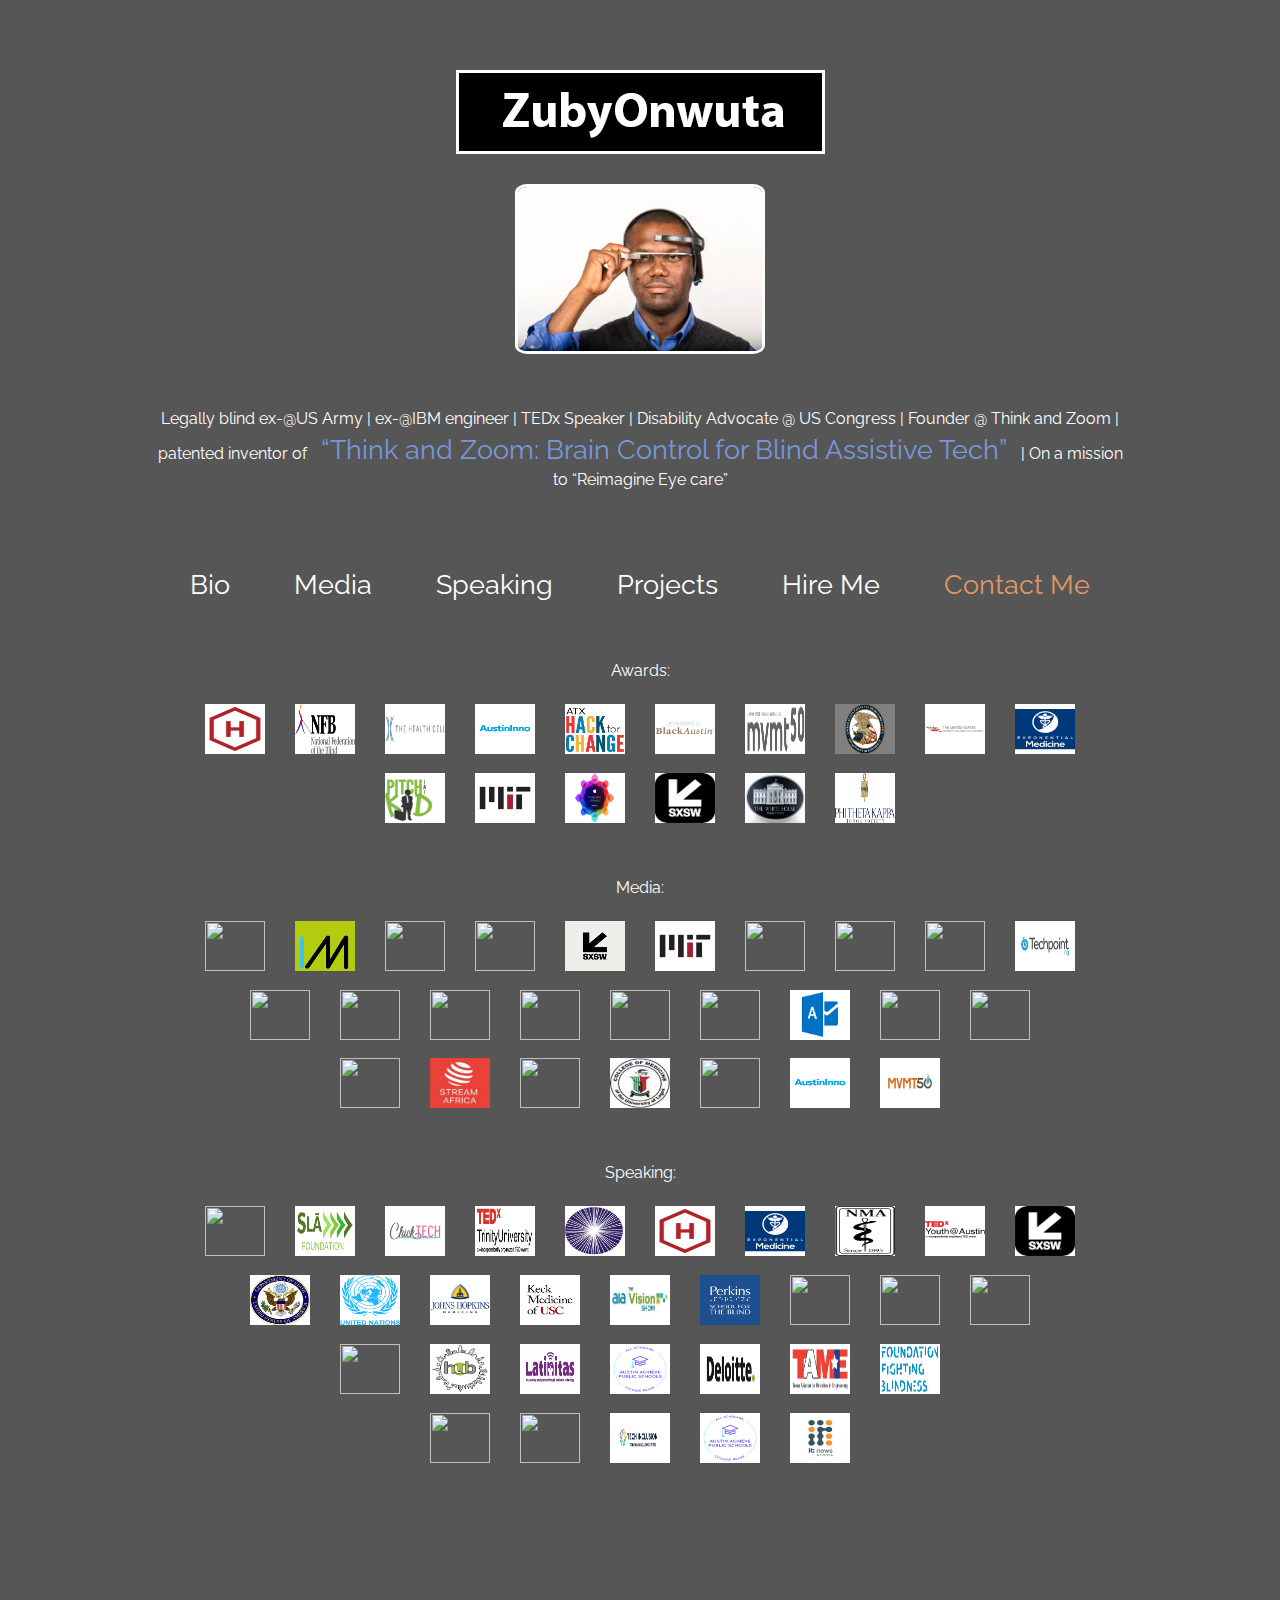
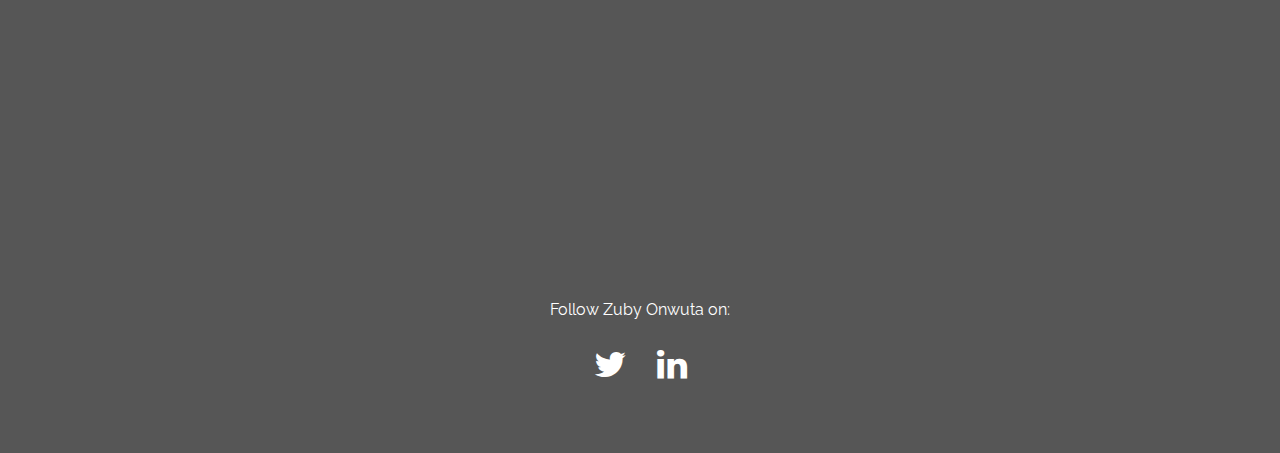
==== commit f1ea5a14: "addition of pictures and new entries" ====
--- a/index.html
+++ b/index.html
@@ -51,7 +51,7 @@
               <ul>
                <li>
                 Legally blind ex-@US Army | ex-@IBM engineer | 
-                TED Speaker | Disability Advocate @ US Congress | Founder @ Think and Zoom | patented inventor of <a href="https://blndedmedia.com/legally-blind-vetern-patents-brain-control-tool/">“Think and Zoom: Brain Control for Blind Assistive Tech”</a> | On a mission to “Reimagine Eye care” 
+                TEDx Speaker | Disability Advocate @ US Congress | Founder @ Think and Zoom | patented inventor of <a href="https://blndedmedia.com/legally-blind-vetern-patents-brain-control-tool/">“Think and Zoom: Brain Control for Blind Assistive Tech”</a> | On a mission to “Reimagine Eye care” 
               </li>
             </ul>
           </div>
@@ -62,7 +62,7 @@
               <a href="bio.html" target = "_self">Bio</a>
             </li>
             <li>
-              <a href="articles.html" target = "_self">Media</a>
+              <a href="media.html" target = "_self">Media</a>
             </li>
             <li>
               <a href="speaking.html" target = "_self">Speaking</a>
@@ -106,6 +106,15 @@
                 <li>
                   <a href="speaking.html#Awards"><img src="assets/images/pitchblack.png" class="award-icon"></a>
                 </li>
+                <li>
+                  <a href="speaking.html#Awards"><img src="assets/images/patent.jpg" class="award-icon"></a>
+                </li>
+                <li>
+                  <a href="speaking.html#Awards"><img src="assets/images/USDCC.jpg" class="award-icon"></a>
+                </li>
+                <li>
+                  <a href="speaking.html#Awards"><img src="assets/images/medicine1.png" class="award-icon"></a>
+                </li>
               </ul>
 
           </center>
@@ -132,6 +141,227 @@
               </ul>
 
           </center>
+        </div>
+
+          <div class="soc-icons" style="margin-bottom: 50px;">
+          <center>
+              <p>
+               Media:
+              </p>
+              <ul>
+                <li>
+                  <a href="speaking.html#Media"><img src="assets/images/wework.jpg" class="award-icon"></a>
+                </li>
+                <li>
+                  <a href="speaking.html#Media"><img src="assets/images/inspire.png" class="award-icon"></a>
+                </li>
+                <li>
+                  <a href="speaking.html#Media"><img src="assets/images/medium.jpg" class="award-icon"></a>
+                </li>
+                <li>
+                  <a href="speaking.html#Media"><img src="assets/images/sabc.jpg" class="award-icon"></a>
+                </li>
+                <li>
+                  <a href="speaking.html#Media"><img src="assets/images/sxsw.png" class="award-icon"></a>
+                </li>
+                <li>
+                  <a href="speaking.html#Media"><img src="assets/images/MIT3.jpg" class="award-icon"></a>
+                </li>
+                <li>
+                  <a href="speaking.html#Media"><img src="assets/images/itnews1.jpg" class="award-icon"></a>
+                </li>
+                 <li>
+                  <a href="speaking.html#Media"><img src="assets/images/techcable.png" class="award-icon"></a>
+                </li>
+                 <li>
+                  <a href="speaking.html#Media"><img src="assets/images/zoomwhite.jpg" class="award-icon"></a>
+                </li>
+                 <li>
+                  <a href="speaking.html#Media"><img src="assets/images/Techpoint.png" class="award-icon"></a>
+                </li>
+              </ul>
+
+          </center>
+          <center>
+              <ul>
+                <li>
+                  <a href="speaking.html#Media"><img src="assets/images/cpafrica.png" class="award-icon"></a>
+                </li>
+                <li>
+                  <a href="speaking.html#Media"><img src="assets/images/disrupt.png" class="award-icon"></a>
+                </li>
+                <li>
+                  <a href="speaking.html#Media"><img src="assets/images/smile.jpg" class="award-icon"></a>
+                </li>
+                <li>
+                  <a href="speaking.html#Media"><img src="assets/images/news.png" class="award-icon"></a>
+                </li>
+                <li>
+                  <a href="speaking.html#Media"><img src="assets/images/techafrica.jpg" class="award-icon"></a>
+                </li>
+                <li>
+                  <a href="speaking.html#Media"><img src="assets/images/edu.jpg" class="award-icon"></a>
+                </li>
+                 <li>
+                  <a href="speaking.html#Media"><img src="assets/images/archive.png" class="award-icon"></a>
+                </li>
+                <li>
+                  <a href="speaking.html#Media"><img src="assets/images/mitg.png" class="award-icon"></a>
+                </li>
+                <li>
+                  <a href="speaking.html#Media"><img src="assets/images/design.png" class="award-icon"></a>
+                </li>
+              </ul>
+          </center>
+
+           <center>
+              <ul>
+                <li>
+                  <a href="speaking.html#Media"><img src="assets/images/united.jpg" class="award-icon"></a>
+                </li>
+                <li>
+                  <a href="speaking.html#Media"><img src="assets/images/stream.jpg" class="award-icon"></a>
+                </li>
+                <li>
+                  <a href="speaking.html#Media"><img src="assets/images/columbia.png" class="award-icon"></a>
+                </li>
+                <li>
+                  <a href="speaking.html#Media"><img src="assets/images/lagos.jpg" class="award-icon"></a>
+                </li>
+                <li>
+                  <a href="speaking.html#Media"><img src="assets/images/aas.jpg" class="award-icon"></a>
+                </li>
+                <li>
+                  <a href="speaking.html#Media"><img src="assets/images/austinblue.png" class="award-icon"></a>
+                </li>
+                <li>
+                  <a href="speaking.html#Media"><img src="assets/images/mvm.jpg" class="award-icon"></a>
+                </li>
+                
+              </ul>
+
+          </center>
+        </div>
+
+         <div class="soc-icons" style="margin-bottom: 50px;">
+          <center>
+              <p>
+               Speaking:
+              </p>
+              <ul>
+                <li>
+                  <a href="speaking.html"><img src="assets/images/riceu.jpg" class="award-icon"></a>
+                </li>
+                <li>
+                  <a href="speaking.html"><img src="assets/images/sla1.jpg" class="award-icon"></a>
+                </li>
+                <li>
+                  <a href="speaking.html"><img src="assets/images/chick.jpg" class="award-icon"></a>
+                </li>
+                <li>
+                  <a href="speaking.html"><img src="assets/images/trinity.png" class="award-icon"></a>
+                </li>
+                <li>
+                  <a href="speaking.html"><img src="assets/images/oph.jpg" class="award-icon"></a>
+                </li>
+                <li>
+                  <a href="speaking.html"><img src="assets/images/hive.png" class="award-icon"></a>
+                </li>
+                <li>
+                  <a href="speaking.html"><img src="assets/images/medicine1.png" class="award-icon"></a>
+                </li>
+                 <li>
+                  <a href="speaking.html"><img src="assets/images/national1.gif" class="award-icon"></a>
+                </li>
+                 <li>
+                  <a href="speaking.html"><img src="assets/images/austin.jpg" class="award-icon"></a>
+                </li>
+                 <li>
+                  <a href="speaking.html"><img src="assets/images/XSXW.jpeg" class="award-icon"></a>
+                </li>
+              </ul>
+
+          </center>
+          <center>
+              <ul>
+                <li>
+                  <a href="speaking.html"><img src="assets/images/US.jpg" class="award-icon"></a>
+                </li>
+                <li>
+                  <a href="speaking.html"><img src="assets/images/UN.png" class="award-icon"></a>
+                </li>
+                <li>
+                  <a href="speaking.html"><img src="assets/images/johns-hopkins-medicine_416x416.jpg" class="award-icon"></a>
+                </li>
+                <li>
+                  <a href="speaking.html"><img src="assets/images/keck.png" class="award-icon"></a>
+                </li>
+                <li>
+                  <a href="speaking.html"><img src="assets/images/AIA_VisionShow.jpg" class="award-icon"></a>
+                </li>
+                <li>
+                  <a href="speaking.html"><img src="assets/images/perkins.jpeg" class="award-icon"></a>
+                </li>
+                 <li>
+                  <a href="speaking.html"><img src="assets/images/voice.png" class="award-icon"></a>
+                </li>
+                <li>
+                  <a href="speaking.html"><img src="assets/images/google.jpg" class="award-icon"></a>
+                </li>
+                <li>
+                  <a href="speaking.html"><img src="assets/images/federation.jpg" class="award-icon"></a>
+                </li>
+              </ul>
+          </center>
+
+           <center>
+              <ul>
+                <li>
+                  <a href="speaking.html"><img src="assets/images/black.png" class="award-icon"></a>
+                </li>
+                <li>
+                  <a href="speaking.html"><img src="assets/images/urbanize.jpg" class="award-icon"></a>
+                </li>
+                <li>
+                  <a href="speaking.html"><img src="assets/images/latinitas.jpg" class="award-icon"></a>
+                </li>
+                <li>
+                  <a href="speaking.html"><img src="assets/images/achieve.jpg" class="award-icon"></a>
+                </li>
+                <li>
+                  <a href="speaking.html"><img src="assets/images/logo_overview.jpg" class="award-icon"></a>
+                </li>
+                <li>
+                  <a href="speaking.html"><img src="assets/images/TAME.png" class="award-icon"></a>
+                </li>
+                <li>
+                  <a href="speaking.html"><img src="assets/images/Foundation+Fighting+Blindness+Logo+.jpg" class="award-icon"></a>
+                </li>
+              </ul>
+          </center>
+
+           <center>
+              <ul>
+                <li>
+                  <a href="speaking.html"><img src="assets/images/nsf.jpg" class="award-icon"></a>
+                </li>
+                <li>
+                  <a href="speaking.html"><img src="assets/images/texas.jpg" class="award-icon"></a>
+                </li>
+                <li>
+                  <a href="speaking.html"><img src="assets/images/tech.png" class="award-icon"></a>
+                </li>
+                <li>
+                  <a href="speaking.html"><img src="assets/images/achieve.jpg" class="award-icon"></a>
+                </li>
+                <li>
+                  <a href="speaking.html"><img src="assets/images/IT_News_Africa_logo.jpg" class="award-icon"></a>
+                </li>
+
+                </ul>
+              </center>  
+
+
         </div>
 
         <div class="vids" style="margin-bottom: 30px;">
--- a/assets/css/styles.css
+++ b/assets/css/styles.css
@@ -4337,6 +4337,9 @@
   color: #333;
   margin-right: 5px;
 }
+.margin{
+  margin-bottom: 25px;
+}
 
 .art-text{
    float: left;
